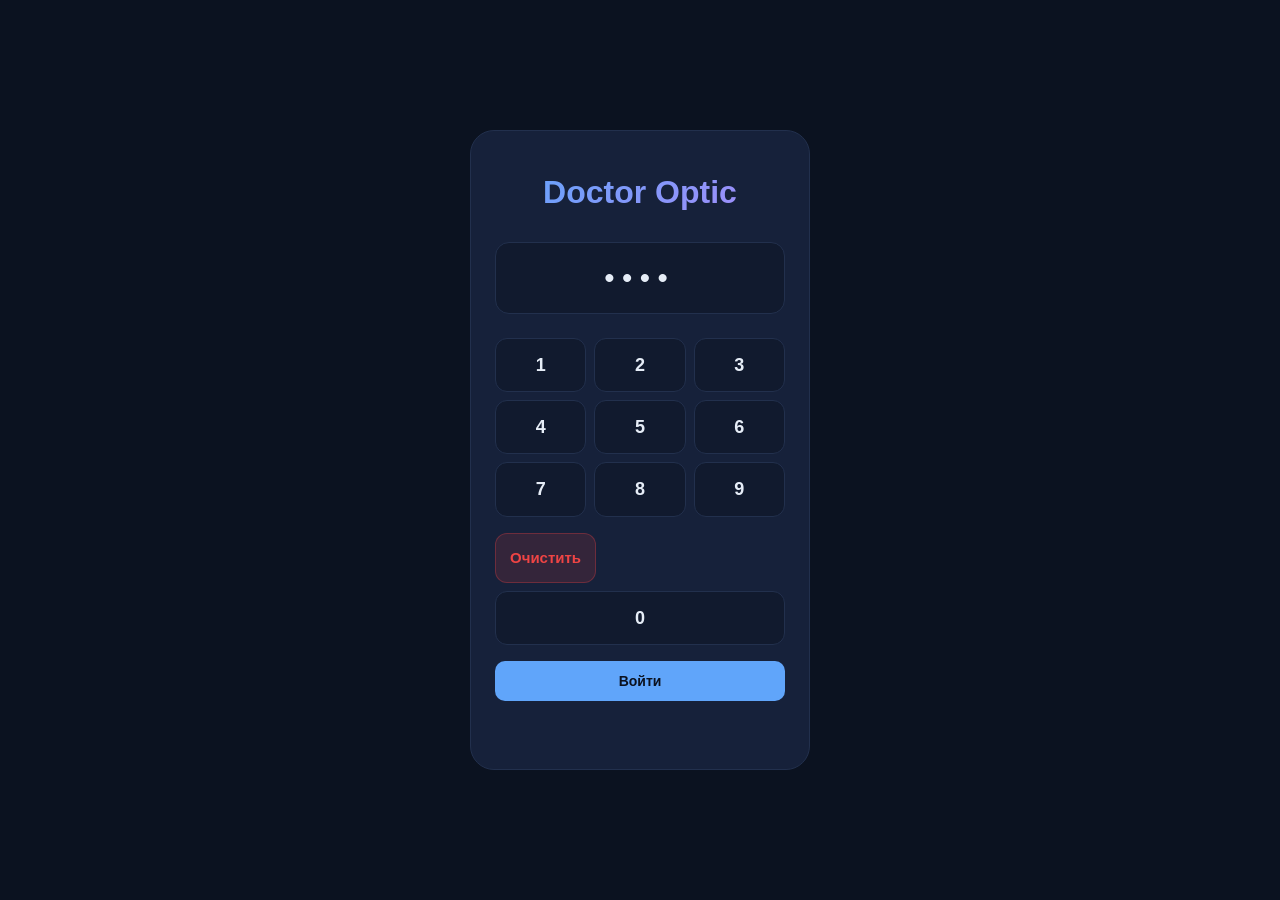
==== public/index.html @ 99856ca9 "dashboard v6: 18.05 + MKL loss alert" ====
<!doctype html>
<html lang="ru">
<head>
<meta charset="utf-8">
<meta name="viewport" content="width=device-width,initial-scale=1,viewport-fit=cover">
<meta name="theme-color" content="#0b1220">
<title>Doctor Optic — 17.05.2026</title>
<style>
  :root{
    --bg:#0b1220; --bg2:#111a2e; --card:#16213a; --card2:#1c2a48; --line:#22304d;
    --text:#e6edf7; --muted:#9aa7bd; --accent:#60a5fa;
    --green:#22c55e; --green-bg:rgba(34,197,94,.12);
    --amber:#eab308; --amber-bg:rgba(234,179,8,.14);
    --red:#ef4444; --red-bg:rgba(239,68,68,.14);
    --purple:#a78bfa;
  }
  *{box-sizing:border-box;-webkit-tap-highlight-color:transparent}
  html,body{margin:0;padding:0;background:var(--bg);color:var(--text);
    font-family:-apple-system,BlinkMacSystemFont,"SF Pro Display","Segoe UI",Roboto,Inter,Arial,sans-serif;
    font-size:15px;line-height:1.35;
    padding-top:env(safe-area-inset-top);padding-bottom:env(safe-area-inset-bottom)}
  .wrap{max-width:440px;margin:0 auto;padding:14px 14px 80px;display:none}
  .wrap.authenticated{display:block}
  .hdr{display:flex;align-items:center;gap:10px;padding:6px 4px 14px}
  .hdr .logo{width:34px;height:34px;border-radius:10px;
    background:linear-gradient(135deg,#3b82f6,#a78bfa);
    display:flex;align-items:center;justify-content:center;font-weight:700;font-size:18px;color:#fff}
  .hdr .title{font-weight:700;font-size:16px;letter-spacing:.2px}
  .hdr .sub{color:var(--muted);font-size:12px;margin-top:2px}
  .hdr .right{margin-left:auto;text-align:right}
  .stoplight{display:inline-flex;align-items:center;gap:6px;font-size:12px;
    padding:5px 9px;border-radius:999px;background:var(--amber-bg);color:var(--amber);font-weight:600}
  .stoplight .dot{width:8px;height:8px;border-radius:50%;background:currentColor;box-shadow:0 0 8px currentColor}
  .card{background:var(--card);border:1px solid var(--line);border-radius:16px;
    padding:14px;margin-bottom:12px;position:relative;overflow:hidden}
  .card h2{margin:0 0 10px;font-size:11px;letter-spacing:1.2px;text-transform:uppercase;
    color:var(--muted);font-weight:600;display:flex;align-items:center;gap:8px}
  .card h2 .badge{font-size:10px;padding:2px 7px;border-radius:999px;letter-spacing:.5px;text-transform:none}
  .badge.red{background:var(--red-bg);color:var(--red)}
  .badge.amber{background:var(--amber-bg);color:var(--amber)}
  .badge.green{background:var(--green-bg);color:var(--green)}
  .big{font-size:30px;font-weight:700;letter-spacing:-.5px;line-height:1.05}
  .big .cur{font-size:18px;color:var(--muted);margin-left:4px;font-weight:500}
  .sub-line{color:var(--muted);font-size:12px;margin-top:2px}
  .row{display:flex;justify-content:space-between;align-items:baseline;padding:8px 0;
    border-top:1px dashed var(--line)}
  .row:first-of-type{border-top:0}
  .row .lbl{color:var(--muted);font-size:13px}
  .row .val{font-variant-numeric:tabular-nums;font-weight:600;font-size:14px}
  .row .lbl small{display:block;color:var(--muted);font-size:11px;margin-top:1px;opacity:.7}
  .delta-bad{color:var(--red);font-size:11px;font-weight:600}
  .delta-good{color:var(--green);font-size:11px;font-weight:600}
  .od-grid{display:grid;grid-template-columns:1fr 1fr;gap:8px;margin-top:10px}
  .od-cell{background:var(--card2);border-radius:10px;padding:10px}
  .od-cell .l{font-size:11px;color:var(--muted);text-transform:uppercase;letter-spacing:.6px}
  .od-cell .v{font-size:18px;font-weight:700;margin-top:2px;font-variant-numeric:tabular-nums}
  .bar{height:8px;background:var(--bg2);border-radius:99px;overflow:hidden;margin-top:10px}
  .bar > i{display:block;height:100%;border-radius:99px;
    background:linear-gradient(90deg,#22c55e,#eab308 60%,#ef4444 90%)}
  .bar-cap{display:flex;justify-content:space-between;color:var(--muted);font-size:11px;margin-top:6px}
  .loan{display:grid;grid-template-columns:1fr auto;gap:2px 10px;padding:10px 0;border-top:1px solid var(--line)}
  .loan:first-of-type{border-top:0}
  .loan .name{font-weight:600;display:flex;align-items:center;gap:6px;flex-wrap:wrap}
  .loan .name .pill{font-size:10px;padding:2px 6px;border-radius:999px;
    background:var(--bg2);color:var(--muted);text-transform:uppercase;letter-spacing:.4px}
  .loan .pay{font-variant-numeric:tabular-nums;font-weight:700;text-align:right}
  .loan .ost{color:var(--muted);font-size:12px;font-variant-numeric:tabular-nums}
  .loan .dt{color:var(--muted);font-size:12px;text-align:right;font-variant-numeric:tabular-nums}
  .loan .end{color:var(--purple);font-size:11px;font-weight:600;margin-left:6px}
  .loan.priority{background:var(--red-bg);margin:6px -14px;padding:10px 14px;
    border-radius:10px;border-top:0;box-shadow:inset 3px 0 0 var(--red)}
  .loan.priority .name{color:var(--red)}
  .loan.warning{background:var(--amber-bg);margin:6px -14px;padding:10px 14px;
    border-radius:10px;border-top:0;box-shadow:inset 3px 0 0 var(--amber)}
  .loan.warning .name{color:var(--amber)}
  .loan.paid{background:var(--green-bg);margin:6px -14px;padding:10px 14px;
    border-radius:10px;border-top:0;box-shadow:inset 3px 0 0 var(--green)}
  .loan.paid .name{color:var(--green)}
  .loan.paid .pay{color:var(--green)}
  .loan.frozen{opacity:.55}
  .kpi-grid{display:grid;grid-template-columns:1fr 1fr;gap:8px;margin-top:4px}
  .kpi{background:var(--card2);border-radius:12px;padding:12px}
  .kpi .l{font-size:11px;color:var(--muted);text-transform:uppercase;letter-spacing:.6px}
  .kpi .v{font-size:20px;font-weight:700;margin-top:2px;font-variant-numeric:tabular-nums}
  .kpi .d{font-size:11px;margin-top:2px;font-variant-numeric:tabular-nums}
  .sales-list .item{display:flex;justify-content:space-between;align-items:center;
    padding:8px 0;border-top:1px dashed var(--line)}
  .sales-list .item:first-child{border-top:0}
  .sales-list .lbl{display:flex;align-items:center;gap:8px}
  .sales-list .ic{width:26px;height:26px;border-radius:8px;background:var(--card2);
    display:flex;align-items:center;justify-content:center;font-size:13px;color:var(--accent)}
  .sales-list .qty{color:var(--muted);font-size:12px;margin-left:6px}
  .sales-list .v{font-variant-numeric:tabular-nums;font-weight:600;font-size:14px}
  .sec-title{display:flex;justify-content:space-between;align-items:center;margin:4px 0 8px}
  .sec-title h3{margin:0;font-size:13px;font-weight:600;color:var(--text)}
  .sec-title small{color:var(--muted);font-size:11px;font-variant-numeric:tabular-nums}
  .footer{color:var(--muted);font-size:11px;text-align:center;padding:14px 4px 0}
  .nav{position:fixed;left:50%;transform:translateX(-50%);bottom:14px;
    background:rgba(22,33,58,.85);backdrop-filter:blur(14px);
    border:1px solid var(--line);border-radius:999px;padding:6px;display:flex;gap:4px;
    box-shadow:0 8px 30px rgba(0,0,0,.4);z-index:50}
  .nav button{background:transparent;color:var(--muted);border:0;padding:8px 14px;
    border-radius:999px;font-size:12px;font-weight:600;cursor:pointer;letter-spacing:.3px}
  .nav button.on{background:var(--accent);color:#0b1220}
  .pane{display:none} .pane.on{display:block}
  .margin-split{background:var(--card2);border-radius:12px;padding:12px;margin-top:8px}
  .margin-split .title{font-size:11px;color:var(--muted);text-transform:uppercase;letter-spacing:.6px;margin-bottom:8px}
  .margin-split .row-split{display:grid;grid-template-columns:90px 1fr auto;gap:10px;align-items:baseline;padding:6px 0;border-top:1px dashed var(--line)}
  .margin-split .row-split:first-of-type{border-top:0}
  .margin-split .name{font-weight:600;font-size:13px}
  .margin-split .bar-mini{height:6px;background:var(--bg);border-radius:99px;overflow:hidden;position:relative}
  .margin-split .bar-mini > i{display:block;height:100%;border-radius:99px}
  .margin-split .v{font-variant-numeric:tabular-nums;font-weight:700;font-size:13px;text-align:right;white-space:nowrap}
  .glasses-note{background:rgba(96,165,250,.1);border:1px solid rgba(96,165,250,.25);
    border-radius:10px;padding:10px;margin-bottom:10px;font-size:12px;color:var(--text)}
  .glasses-note b{color:var(--accent)}
  .glasses-grid{display:grid;grid-template-columns:repeat(3,1fr);gap:6px;margin-top:8px}
  .glasses-grid .cell{background:var(--card2);border-radius:10px;padding:10px;text-align:center}
  .glasses-grid .cell .v{font-size:20px;font-weight:700;font-variant-numeric:tabular-nums}
  .glasses-grid .cell .l{font-size:10px;color:var(--muted);text-transform:uppercase;letter-spacing:.6px;margin-top:2px}
  .arch-day{background:var(--card2);border-radius:12px;padding:12px;margin-top:6px}
  .arch-day .head{display:flex;justify-content:space-between;align-items:baseline;margin-bottom:8px}
  .arch-day .head .d{font-size:13px;color:var(--muted);font-weight:600}
  .arch-day .head .b{font-size:18px;font-weight:700;color:var(--green);font-variant-numeric:tabular-nums}
  .arch-day .grid{display:grid;grid-template-columns:repeat(3,1fr);gap:6px;font-size:11px}
  .arch-day .grid .it{text-align:center;padding:6px 4px;background:var(--bg);border-radius:8px}
  .arch-day .grid .it .v{font-size:14px;font-weight:700;display:block;font-variant-numeric:tabular-nums}
  .arch-day .grid .it .l{color:var(--muted);font-size:10px;margin-top:2px}
  .chart-wrap{margin-top:8px}
  .chart-legend{display:flex;gap:14px;font-size:11px;color:var(--muted);margin-bottom:8px}
  .chart-legend .dot{display:inline-block;width:8px;height:8px;border-radius:2px;margin-right:5px;vertical-align:middle}
  .chart-totals{display:grid;grid-template-columns:1fr 1fr;gap:8px;margin-top:10px}
  .chart-totals .cell{background:var(--card2);border-radius:10px;padding:10px}
  .chart-totals .l{font-size:10px;color:var(--muted);text-transform:uppercase;letter-spacing:.6px}
  .chart-totals .v{font-size:16px;font-weight:700;margin-top:2px;font-variant-numeric:tabular-nums}
  .chart-totals .v .cur{font-size:12px;color:var(--muted)}
  .pending-item{display:flex;justify-content:space-between;align-items:flex-start;
    padding:10px 0;border-top:1px dashed var(--line);gap:10px}
  .pending-item:first-of-type{border-top:0}
  .pending-item .pl{font-size:13px;color:var(--text);flex:1}
  .pending-item .pl small{display:block;color:var(--muted);font-size:11px;margin-top:2px}
  .pending-item .pv{font-variant-numeric:tabular-nums;font-weight:600;font-size:14px;text-align:right;white-space:nowrap}
  .pending-section{margin-top:10px;padding-top:10px;border-top:1px solid var(--line)}
  .pending-section .sec-h{font-size:11px;color:var(--muted);text-transform:uppercase;letter-spacing:.6px;
    margin-bottom:6px;display:flex;justify-content:space-between;align-items:baseline}
  .pending-section .sec-h .sum{color:var(--amber);font-weight:700;font-variant-numeric:tabular-nums;text-transform:none;font-size:13px}

  /* PIN Login */
  .login-screen{position:fixed;top:0;left:0;width:100%;height:100%;
    background:var(--bg);display:flex;align-items:center;justify-content:center;
    z-index:9999;opacity:1;visibility:visible;transition:opacity 0.3s,visibility 0.3s}
  .login-screen.hidden{opacity:0;visibility:hidden}
  .login-modal{background:var(--card);border:1px solid var(--line);
    border-radius:24px;padding:40px 24px;width:100%;max-width:340px;text-align:center}
  .login-modal h1{margin:0 0 4px;font-size:32px;color:var(--text);font-weight:700;
    background:linear-gradient(135deg,#60a5fa,#a78bfa);-webkit-background-clip:text;
    -webkit-text-fill-color:transparent;background-clip:text}
  .login-modal .subtitle{color:var(--muted);font-size:14px;margin-bottom:28px;font-weight:500}
  .pin-display{width:100%;padding:16px;background:var(--bg2);border:1px solid var(--line);
    border-radius:14px;margin-bottom:24px;font-size:28px;letter-spacing:8px;
    color:var(--text);font-weight:700;font-variant-numeric:tabular-nums;min-height:54px;
    display:flex;align-items:center;justify-content:center}
  .pin-display.error{background:rgba(239,68,68,.12);border-color:rgba(239,68,68,.25);color:var(--red)}
  .pin-keypad{display:grid;grid-template-columns:repeat(3,1fr);gap:8px;margin-bottom:16px}
  .pin-key{padding:14px;background:var(--bg2);border:1px solid var(--line);border-radius:12px;
    color:var(--text);font-size:18px;font-weight:600;cursor:pointer;
    transition:all 0.15s;user-select:none}
  .pin-key:hover{background:var(--accent);color:#0b1220;transform:scale(1.05)}
  .pin-key:active{transform:scale(0.95)}
  .pin-actions{display:grid;grid-template-columns:1fr 2fr;gap:8px}
  .pin-del{padding:14px;background:var(--red-bg);border:1px solid rgba(239,68,68,.3);
    border-radius:12px;color:var(--red);font-weight:600;cursor:pointer;
    transition:all 0.15s}
  .pin-del:hover{background:var(--red);color:#fff}
  .pin-del:active{transform:scale(0.95)}
  .pin-ok{padding:14px;background:var(--green-bg);border:1px solid rgba(34,197,94,.3);
    border-radius:12px;color:var(--green);font-weight:600;cursor:pointer;
    transition:all 0.15s}
  .pin-ok:hover{background:var(--green);color:#0b1220}
  .pin-ok:active{transform:scale(0.95)}
  .login-error{color:var(--red);font-size:12px;margin-top:12px;min-height:16px}
</style>
</head>
<body>
<div class="login-screen" id="loginScreen">
  <div class="login-modal">
    <h1>Doctor Optic</h1>
    <div class="subtitle"></div>
    <div class="pin-display" id="pinDisplay">••••</div>
    <div class="pin-keypad">
      <div class="pin-key" onclick="addPin('1')">1</div>
      <div class="pin-key" onclick="addPin('2')">2</div>
      <div class="pin-key" onclick="addPin('3')">3</div>
      <div class="pin-key" onclick="addPin('4')">4</div>
      <div class="pin-key" onclick="addPin('5')">5</div>
      <div class="pin-key" onclick="addPin('6')">6</div>
      <div class="pin-key" onclick="addPin('7')">7</div>
      <div class="pin-key" onclick="addPin('8')">8</div>
      <div class="pin-key" onclick="addPin('9')">9</div>
    </div>
    <div class="pin-actions">
      <div class="pin-del" onclick="delPin()">Очистить</div>
      <div class="pin-key" onclick="addPin('0')" style="grid-column:span 2">0</div>
    </div>
    <button onclick="checkPin()" style="width:100%;padding:12px;margin-top:16px;border:0;
      border-radius:10px;background:var(--accent);color:#0b1220;font-weight:700;
      font-size:14px;cursor:pointer;transition:opacity 0.2s">Войти</button>
    <div class="login-error" id="loginError"></div>
  </div>
</div>
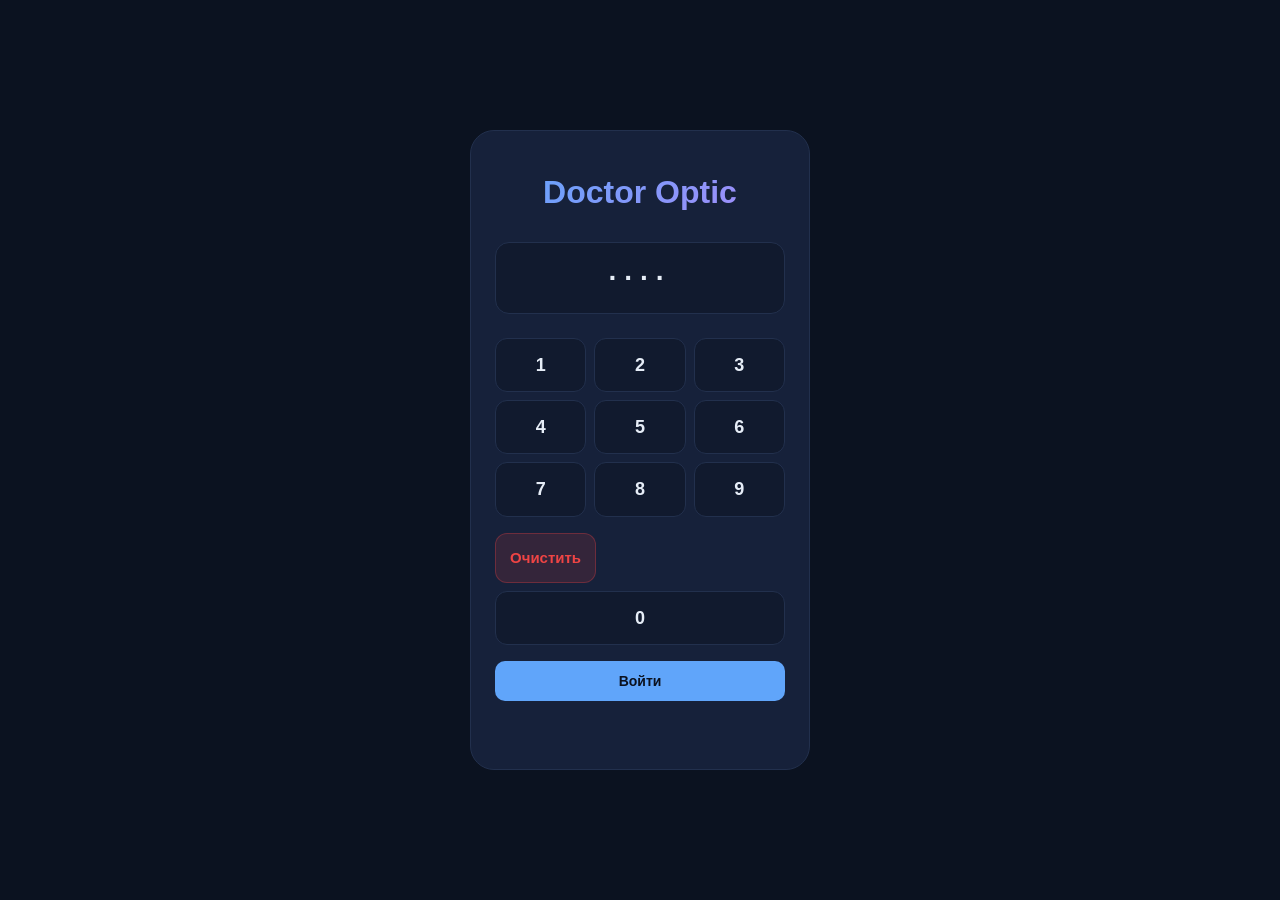
==== commit 3acf6a2b: "fix: unify PIN display characters and ensure login works" ====
--- a/public/index.html
+++ b/public/index.html
@@ -186,7 +186,7 @@
   <div class="login-modal">
     <h1>Doctor Optic</h1>
     <div class="subtitle"></div>
-    <div class="pin-display" id="pinDisplay">••••</div>
+    <div class="pin-display" id="pinDisplay">····</div>
     <div class="pin-keypad">
       <div class="pin-key" onclick="addPin('1')">1</div>
       <div class="pin-key" onclick="addPin('2')">2</div>
@@ -209,4 +209,564 @@
   </div>
 </div>
 
-
+<div class="wrap" id="appContent">
+
+  <div class="hdr">
+    <div class="logo">ДО</div>
+    <div>
+      <div class="title">Doctor Optic</div>
+      <div class="sub">21.05.2026, чт · обновлено 23:50</div>
+    </div>
+    <div class="right">
+      <span class="stoplight"><span class="dot"></span>Овердрафт 87%</span>
+    </div>
+  </div>
+
+  <!-- ТРЕВОЖНЫЙ БАННЕР по платежам -->
+  <div class="alert">
+    <div class="ah">⚠ Кассовый разрыв до конца мая</div>
+    <div class="ab">Деньги <b>492 К</b> · до конца мая нужно <b>~710 К</b> (поставщики 472К + кредиты 240К). Дефицит <b>~218 К</b>. Самый тяжёлый день — <b>25.05 (пн): −250 К</b> (ОДВ + Сбер СА + ДубльГИС).</div>
+  </div>
+
+  <div class="nav">
+    <button class="on" data-tab="money">Деньги</button>
+    <button data-tab="debt">Долги</button>
+    <button data-tab="sales">Продажи</button>
+  </div>
+
+  <!-- ДЕНЬГИ -->
+  <div class="pane on" id="pane-money">
+    <div class="card">
+      <h2>Деньги сейчас <span class="badge amber">Ликвидность низкая</span></h2>
+      <div class="big">492 151<span class="cur">₽</span></div>
+      <div class="sub-line">сумма на собственных счетах · <span class="delta-good">▲ +44 923 ₽ vs 20.05</span></div>
+
+      <div class="row"><span class="lbl">Депозит ИН</span><span class="val">306 000 ₽</span></div>
+      <div class="row"><span class="lbl">Заначка ИН</span><span class="val">95 209 ₽</span></div>
+      <div class="row"><span class="lbl">Р/с Сбер ООО</span><span class="val">49 507 ₽</span></div>
+      <div class="row"><span class="lbl">Касса Бардина</span><span class="val">30 180 ₽</span></div>
+      <div class="row"><span class="lbl">Касса Дружбы</span><span class="val">11 256 ₽</span></div>
+      <div class="row"><span class="lbl">Сейф / Одуван</span><span class="val" style="color:var(--muted)">нет данных</span></div>
+    </div>
+
+    <div class="card">
+      <h2>Овердрафт КББ <span class="badge red">87% — критично</span></h2>
+      <div class="od-grid">
+        <div class="od-cell">
+          <div class="l">Использовано</div>
+          <div class="v">1 311 911 ₽</div>
+        </div>
+        <div class="od-cell">
+          <div class="l">Запас (свободно)</div>
+          <div class="v" style="color:var(--red)">188 089 ₽</div>
+        </div>
+      </div>
+      <div class="bar"><i style="width:87%"></i></div>
+      <div class="bar-cap"><span>0</span><span>лимит 1 500 000 ₽</span></div>
+
+      <div class="row" style="margin-top:8px"><span class="lbl">Дата гашения овердрафта</span><span class="val" style="color:var(--red)">15.06.2026</span></div>
+      <div class="row"><span class="lbl">Изменение vs 20.05</span><span class="val delta-bad">▲ +58 227 ₽ за день</span></div>
+      <div class="sub-line" style="margin-top:6px">25.05 ОДВ 204К пойдёт с КББ — может пробить лимит</div>
+    </div>
+
+    <!-- ГЛАВНЫЙ БЛОК: ПРЕДСТОЯЩИЕ ПЛАТЕЖИ ПО ДНЯМ -->
+    <div class="card">
+      <h2>📅 Платёжный календарь · до конца мая</h2>
+
+      <div class="pay-cal">
+        <!-- 22.05 (завтра, пятница) -->
+        <div class="pay-day tomorrow">
+          <div class="day-head">
+            <div class="dt">22.05 <span class="dow">пт · завтра</span></div>
+            <div class="total">69 274 ₽</div>
+          </div>
+          <div class="items">
+            <div class="item"><span class="name">Джонсон & Джонсон (МКЛ) · КББ</span><span class="amt">64 312 ₽</span></div>
+            <div class="item"><span class="name">ЭНЕРГОТРАНЗИТ · КББ</span><span class="amt">4 962 ₽</span></div>
+          </div>
+        </div>
+
+        <!-- 25.05 (понедельник) — самый тяжёлый -->
+        <div class="pay-day critical">
+          <div class="day-head">
+            <div class="dt">25.05 <span class="dow">пн · ТЯЖЁЛЫЙ ДЕНЬ</span></div>
+            <div class="total">253 235 ₽</div>
+          </div>
+          <div class="items">
+            <div class="item"><span class="name">Завод ОДВ (оправы) · КББ</span><span class="amt">204 615 ₽</span></div>
+            <div class="item"><span class="name">Сбер 3 СА · кредит</span><span class="amt">44 246 ₽</span></div>
+            <div class="item"><span class="name">ДубльГИС (реклама) · Сбер</span><span class="amt">28 970 ₽</span></div>
+            <div class="item"><span class="name">Поставщик #6 · КББ</span><span class="amt">13 403 ₽</span></div>
+            <div class="item"><span class="name">ОПТИК-КЛУБ · КББ</span><span class="amt">4 442 ₽</span></div>
+            <div class="item"><span class="name">УК Проспект · КББ</span><span class="amt">1 320 ₽</span></div>
+            <div class="item"><span class="name">Водоканал · КББ</span><span class="amt">485 ₽</span></div>
+          </div>
+        </div>
+
+        <!-- 28.05 -->
+        <div class="pay-day critical">
+          <div class="day-head">
+            <div class="dt">28.05 <span class="dow">чт</span></div>
+            <div class="total">178 782 ₽</div>
+          </div>
+          <div class="items">
+            <div class="item"><span class="name">Джонсон & Джонсон (МКЛ) · КББ</span><span class="amt">156 288 ₽</span></div>
+            <div class="item"><span class="name">Поставщик #2 · КББ</span><span class="amt">13 449 ₽</span></div>
+            <div class="item"><span class="name">Поставщик #3 · КББ</span><span class="amt">9 045 ₽</span></div>
+          </div>
+        </div>
+
+        <!-- 30.05 (Сбер 4 СА) -->
+        <div class="pay-day">
+          <div class="day-head">
+            <div class="dt">30.05 <span class="dow">сб</span></div>
+            <div class="total">18 500 ₽</div>
+          </div>
+          <div class="items">
+            <div class="item"><span class="name">Сбер 4 СА · кредит</span><span class="amt">18 500 ₽</span></div>
+          </div>
+        </div>
+
+        <!-- 31.05 — концовка месяца -->
+        <div class="pay-day critical">
+          <div class="day-head">
+            <div class="dt">31.05 <span class="dow">вс · ОКОНЧАНИЕ МЕСЯЦА</span></div>
+            <div class="total">148 302 ₽</div>
+          </div>
+          <div class="items">
+            <div class="item"><span class="name">КББ 3 млн · кредит</span><span class="amt">86 000 ₽</span></div>
+            <div class="item"><span class="name">Сбер 1 ИН · кредит</span><span class="amt">30 318 ₽</span></div>
+            <div class="item"><span class="name">Сбер 2 ИН · кредит</span><span class="amt">12 609 ₽</span></div>
+            <div class="item"><span class="name">Сбер 3 ИН · кредит</span><span class="amt">10 561 ₽</span></div>
+            <div class="item"><span class="name">Сбер 4 ИН · кредит</span><span class="amt">8 814 ₽</span></div>
+          </div>
+        </div>
+      </div>
+
+      <!-- ИТОГ КАССОВОГО РАЗРЫВА -->
+      <div class="cash-gap">
+        <div class="gap-row"><span>Деньги сейчас (без КББ)</span><span class="v" style="color:var(--green)">492 151 ₽</span></div>
+        <div class="gap-row"><span>+ Запас овердрафта</span><span class="v" style="color:var(--amber)">188 089 ₽</span></div>
+        <div class="gap-row"><span>+ Поступления (план ~9 раб. дней × 130К × 50%)</span><span class="v" style="color:var(--green)">~585 000 ₽</span></div>
+        <div class="gap-row"><span>− Поставщики 22–28.05</span><span class="v" style="color:var(--red)">−472 000 ₽</span></div>
+        <div class="gap-row"><span>− Кредиты 25–31.05</span><span class="v" style="color:var(--red)">−240 000 ₽</span></div>
+        <div class="gap-row total red"><span>Прогноз на 01.06</span><span class="v">+553 000 ₽</span></div>
+        <div class="sub-line" style="margin-top:8px">При выручке как сейчас (~130К/день) — закрываем месяц без разрыва. Если день меньше 80К — нужно переносить часть платежей.</div>
+      </div>
+    </div>
+
+    <div class="card">
+      <h2>Товарка</h2>
+      <div class="row">
+        <span class="lbl">Невыданные заказы · доплата клиентов
+          <small>108 заказов · 5 старше 30 дн.</small>
+        </span>
+        <span class="val" style="color:var(--green)">+ 357 575 ₽</span>
+      </div>
+      <div class="row"><span class="lbl">Склад · закупочная</span><span class="val">3 181 264 ₽</span></div>
+      <div class="row"><span class="lbl">Склад · розничная</span><span class="val">11 963 474 ₽</span></div>
+      <div class="row"><span class="lbl">Задолженность поставщикам</span><span class="val" style="color:var(--amber)">~1 288 029 ₽</span></div>
+    </div>
+  </div>
+
+  <!-- ДОЛГИ -->
+  <div class="pane" id="pane-debt">
+    <div class="card">
+      <h2>Кредитный портфель</h2>
+      <div class="big">14 542 226<span class="cur">₽</span></div>
+      <div class="sub-line">10 активных + 1 заморожен · Спиридонов + Лизинг за май оплачены ✓</div>
+      <div class="row"><span class="lbl">Платёж в мае</span><span class="val">431 390 ₽</span></div>
+      <div class="row"><span class="lbl">в т.ч. оплачено</span><span class="val" style="color:var(--green)">~187 К (Спиридонов 73К + лизинг 114К)</span></div>
+      <div class="row"><span class="lbl">остаток к выплате в мае</span><span class="val" style="color:var(--red)">~245 К на 25–31.05</span></div>
+    </div>
+
+    <div class="card">
+      <h2>По займам</h2>
+
+      <div class="loan priority">
+        <div class="name">🔴 КББ Овердрафт <span class="pill">досрочка</span><span class="end">до 06.2026</span></div>
+        <div class="pay">35 000 ₽</div>
+        <div class="ost">остаток 1 311 911 ₽ · 22,9% · % only</div>
+        <div class="dt">15.06.2026</div>
+      </div>
+
+      <div class="loan paid">
+        <div class="name">✅ Спиридонов <span class="pill">оплачен · май</span><span class="end">бессрочно</span></div>
+        <div class="pay">73 000 ₽</div>
+        <div class="ost">остаток 3 500 000 ₽ · 25%</div>
+        <div class="dt">15.05.2026 ✓</div>
+      </div>
+
+      <div class="loan paid">
+        <div class="name">✅ Лизинг ДельтаЛиз <span class="pill">оплачен · май</span><span class="end">до 10.2029</span></div>
+        <div class="pay">113 596 ₽</div>
+        <div class="ost">остаток ~3 626 К · ~15%</div>
+        <div class="dt">20.05.2026 ✓</div>
+      </div>
+
+      <div class="loan">
+        <div class="name">КББ 3 млн <span class="pill">офис</span><span class="end">до 08.2030</span></div>
+        <div class="pay">86 000 ₽</div>
+        <div class="ost">остаток 2 990 000 ₽ · 21,9%</div>
+        <div class="dt">31.05.2026</div>
+      </div>
+
+      <div class="loan">
+        <div class="name">Сбер 3 СА <span class="end">до 01.2028</span></div>
+        <div class="pay">44 246 ₽</div>
+        <div class="ost">остаток 1 094 376 ₽ · 12,88%</div>
+        <div class="dt">25.05.2026</div>
+      </div>
+
+      <div class="loan">
+        <div class="name">Сбер 4 СА <span class="end">до 08.2028</span></div>
+        <div class="pay">18 500 ₽</div>
+        <div class="ost">остаток 480 000 ₽ · 21,0%</div>
+        <div class="dt">30.05.2026</div>
+      </div>
+
+      <div class="loan">
+        <div class="name">Сбер 1 ИН <span class="end">до 03.2028</span></div>
+        <div class="pay">30 318 ₽</div>
+        <div class="ost">остаток 602 000 ₽ · 17,95%</div>
+        <div class="dt">31.05.2026</div>
+      </div>
+
+      <div class="loan">
+        <div class="name">Сбер 2 ИН <span class="end">до 03.2028</span></div>
+        <div class="pay">12 609 ₽</div>
+        <div class="ost">остаток 275 500 ₽ · 17,90%</div>
+        <div class="dt">31.05.2026</div>
+      </div>
+
+      <div class="loan">
+        <div class="name">Сбер 3 ИН <span class="pill">цель Заначки</span><span class="end">до 08.2027</span></div>
+        <div class="pay">10 561 ₽</div>
+        <div class="ost">остаток 168 000 ₽ · 20,05% · Заначка 95К/168К</div>
+        <div class="dt">31.05.2026</div>
+      </div>
+
+      <div class="loan">
+        <div class="name">Сбер 4 ИН <span class="end">до 02.2028</span></div>
+        <div class="pay">8 814 ₽</div>
+        <div class="ost">остаток 189 000 ₽ · 25,05% · самая дорогая ставка</div>
+        <div class="dt">31.05.2026</div>
+      </div>
+
+      <div class="loan frozen">
+        <div class="name">Павлик <span class="pill">заморожен</span><span class="end">до 05.2027</span></div>
+        <div class="pay">0 ₽</div>
+        <div class="ost">остаток 1 200 000 ₽ · 20%</div>
+        <div class="dt">—</div>
+      </div>
+    </div>
+
+    <div class="card">
+      <h2>Подготовлены в банке к оплате <span class="badge red">11 платежей · 501 К</span></h2>
+      <div class="sub-line" style="margin-bottom:10px">детально расписано в «Платёжный календарь» (вкладка «Деньги»)</div>
+
+      <div class="row"><span class="lbl">22.05 (пт) · поставщики</span><span class="val">69 274 ₽</span></div>
+      <div class="row"><span class="lbl">25.05 (пн) · ОДВ + коммуналка</span><span class="val" style="color:var(--red)">224 265 ₽</span></div>
+      <div class="row"><span class="lbl">28.05 (чт) · Джонсон</span><span class="val" style="color:var(--red)">178 782 ₽</span></div>
+      <div class="row"><span class="lbl">Будущие итого</span><span class="val">472 322 ₽</span></div>
+      <div class="row"><span class="lbl">+ ДубльГИС 25.05 (Сбер)</span><span class="val">28 970 ₽</span></div>
+      <div class="row" style="border-top:1px solid var(--line);padding-top:10px;margin-top:4px">
+        <span class="lbl"><b>ИТОГО к оплате до конца мая</b></span>
+        <span class="val" style="color:var(--red)"><b>501 292 ₽</b></span>
+      </div>
+
+      <div class="row" style="border-top:1px solid var(--line);padding-top:10px;margin-top:4px">
+        <span class="lbl">Прошлые / без даты (КББ)</span>
+        <span class="val" style="color:var(--muted)">218 352 ₽ · 7 шт</span>
+      </div>
+      <div class="sub-line" style="margin-top:6px">в т.ч. Пириева 148К без даты · поставщики 18.05 (34К), 20.05 (13К) · ВымпелКом 08.05</div>
+    </div>
+  </div>
+
+  <!-- ПРОДАЖИ -->
+  <div class="pane" id="pane-sales">
+
+    <div class="card">
+      <h2>Сегодня · 21.05 (чт)</h2>
+      <div class="kpi-grid">
+        <div class="kpi">
+          <div class="l">Валовая прибыль</div>
+          <div class="v" style="color:var(--green)">131 269 ₽</div>
+          <div class="d" style="color:var(--muted)">общая маржа 71,7%</div>
+        </div>
+        <div class="kpi">
+          <div class="l">Выручка по продажам</div>
+          <div class="v">182 960 ₽</div>
+          <div class="d" style="color:var(--muted)">78 позиций</div>
+        </div>
+        <div class="kpi">
+          <div class="l">Касса дня ⭐</div>
+          <div class="v" style="color:var(--green)">249 740 ₽</div>
+          <div class="d" style="color:var(--muted)">РЕКОРД мая</div>
+        </div>
+        <div class="kpi">
+          <div class="l">Возвраты</div>
+          <div class="v" style="color:var(--green)">0 ₽</div>
+          <div class="d" style="color:var(--muted)">—</div>
+        </div>
+      </div>
+
+      <div class="margin-split">
+        <div class="title">Валовая прибыль · структура</div>
+        <div class="row-split">
+          <div class="name" style="color:var(--accent)">📦 Товарка</div>
+          <div>
+            <div style="font-size:11px;color:var(--muted);margin-bottom:2px">маржа 52,7% · 24 шт</div>
+            <div class="bar-mini"><i style="width:53%;background:var(--accent)"></i></div>
+          </div>
+          <div class="v" style="color:var(--accent)">57 519 ₽<br><span style="font-size:10px;color:var(--muted);font-weight:400">из 109 210 ₽</span></div>
+        </div>
+        <div class="row-split">
+          <div class="name" style="color:var(--green)">🩺 Услуги</div>
+          <div>
+            <div style="font-size:11px;color:var(--muted);margin-bottom:2px">маржа 100% · 54 шт</div>
+            <div class="bar-mini"><i style="width:100%;background:var(--green)"></i></div>
+          </div>
+          <div class="v" style="color:var(--green)">73 750 ₽<br><span style="font-size:10px;color:var(--muted);font-weight:400">из 73 750 ₽</span></div>
+        </div>
+        <div class="row-split" style="border-top:1px solid var(--line);padding-top:8px;margin-top:4px">
+          <div class="name">Σ Итого</div>
+          <div style="font-size:11px;color:var(--muted)">смешанная маржа 71,7%</div>
+          <div class="v">131 269 ₽</div>
+        </div>
+      </div>
+    </div>
+
+    <div class="card">
+      <div class="sec-title">
+        <h3>👓 Очки</h3>
+        <small>5 пар · 85 810 ₽</small>
+      </div>
+
+      <div class="glasses-note">
+        💡 <b>1 пара очков = 1 оправа + 2 линзы.</b>
+        Продано 5 оправ и 10 линз → ровно <b>5 готовых пар</b>.
+      </div>
+
+      <div class="glasses-grid">
+        <div class="cell"><div class="v">5</div><div class="l">пары очков</div></div>
+        <div class="cell"><div class="v">5</div><div class="l">оправы</div></div>
+        <div class="cell"><div class="v">10</div><div class="l">линзы</div></div>
+      </div>
+
+      <div class="sales-list" style="margin-top:14px">
+        <div class="item">
+          <div class="lbl"><div class="ic">Б</div><span>Бардина</span><span class="qty">3 пары · 3 опр + 6 линз</span></div>
+          <div class="v">59 550 ₽</div>
+        </div>
+        <div class="item">
+          <div class="lbl"><div class="ic">Д</div><span>Дружбы</span><span class="qty">2 пары · 2 опр + 4 линзы</span></div>
+          <div class="v">26 260 ₽</div>
+        </div>
+      </div>
+    </div>
+
+    <div class="card">
+      <div class="sec-title">
+        <h3>👁 Контактные линзы (МКЛ)</h3>
+        <small>8 уп · 22 900 ₽</small>
+      </div>
+      <div class="sales-list">
+        <div class="item">
+          <div class="lbl"><div class="ic">Б</div><span>Бардина</span><span class="qty">1 уп · маржа 14,7%</span></div>
+          <div class="v" style="color:var(--amber)">2 950 ₽</div>
+        </div>
+        <div class="item">
+          <div class="lbl"><div class="ic">Д</div><span>Дружбы</span><span class="qty">7 уп · маржа 15,6%</span></div>
+          <div class="v" style="color:var(--amber)">19 950 ₽</div>
+        </div>
+      </div>
+      <div class="sub-line" style="margin-top:8px;font-size:11px">⚠ маржа МКЛ традиционно низкая (15%) — это нормально для рынка, но не «зарабатываем»</div>
+    </div>
+
+    <div class="card">
+      <div class="sec-title">
+        <h3>🩺 Услуги клиники</h3>
+        <small>54 шт · 73 750 ₽</small>
+      </div>
+      <div class="sales-list">
+        <div class="item"><div class="lbl"><div class="ic">О</div><span>ОКТ (все виды) ⭐</span><span class="qty">24 шт</span></div><div class="v">54 600 ₽</div></div>
+        <div class="item"><div class="lbl"><div class="ic">К</div><span>Консультация офт.</span><span class="qty">4 шт</span></div><div class="v">8 800 ₽</div></div>
+        <div class="item"><div class="lbl"><div class="ic">У</div><span>УЗИ глаза (все)</span><span class="qty">5 шт</span></div><div class="v">6 500 ₽</div></div>
+        <div class="item"><div class="lbl"><div class="ic">И</div><span>Изготовление очков</span><span class="qty">5 шт</span></div><div class="v">2 500 ₽</div></div>
+        <div class="item"><div class="lbl"><div class="ic">М</div><span>Маклаков ВГД</span><span class="qty">2 шт</span></div><div class="v">800 ₽</div></div>
+        <div class="item"><div class="lbl"><div class="ic">Т</div><span>ТО очков малое</span><span class="qty">1 шт</span></div><div class="v">300 ₽</div></div>
+        <div class="item"><div class="lbl"><div class="ic">А</div><span>Авторефр.</span><span class="qty">1 шт</span></div><div class="v">250 ₽</div></div>
+        <div class="item"><div class="lbl"><div class="ic">+</div><span>Бесплатные (подбор/осмотр/проверка/УЗ-чистка)</span><span class="qty">12 шт</span></div><div class="v" style="color:var(--muted)">0 ₽</div></div>
+      </div>
+      <div class="sub-line" style="margin-top:8px;font-size:11px">⭐ ОКТ 24 шт — выдающийся день по визуализации, 74% всех услуг</div>
+    </div>
+
+    <div class="card">
+      <div class="sec-title">
+        <h3>📦 Прочее</h3>
+        <small>1 шт · 500 ₽</small>
+      </div>
+      <div class="sales-list">
+        <div class="item"><div class="lbl"><div class="ic">А</div><span>Аксессуары (Дружбы)</span><span class="qty">1 шт</span></div><div class="v">500 ₽</div></div>
+      </div>
+    </div>
+
+    <!-- АРХИВ -->
+    <div class="card">
+      <h2>📁 Архив · предыдущие дни</h2>
+
+      <div class="arch-day">
+        <div class="head">
+          <div class="d">20.05.2026, ср</div>
+          <div class="b">93 104 ₽ <span style="font-size:11px;color:var(--muted);font-weight:normal">прибыль</span></div>
+        </div>
+        <div class="grid">
+          <div class="it"><span class="v">3</span><span class="l">пары очков</span></div>
+          <div class="it"><span class="v">13</span><span class="l">МКЛ</span></div>
+          <div class="it"><span class="v">47</span><span class="l">услуг</span></div>
+          <div class="it"><span class="v">134 751</span><span class="l">выручка</span></div>
+          <div class="it"><span class="v">149 216</span><span class="l">касса</span></div>
+          <div class="it"><span class="v">69%</span><span class="l">маржа</span></div>
+        </div>
+      </div>
+
+      <div class="arch-day">
+        <div class="head">
+          <div class="d">19.05.2026, вт</div>
+          <div class="b">~98 К <span style="font-size:11px;color:var(--muted);font-weight:normal">прибыль (оценка)</span></div>
+        </div>
+        <div class="grid">
+          <div class="it"><span class="v">—</span><span class="l">детали</span></div>
+          <div class="it"><span class="v">—</span><span class="l">не выгружено</span></div>
+          <div class="it"><span class="v">—</span><span class="l">—</span></div>
+          <div class="it"><span class="v">148 635</span><span class="l">выручка</span></div>
+          <div class="it"><span class="v">~148 К</span><span class="l">касса</span></div>
+          <div class="it"><span class="v">~66%</span><span class="l">маржа</span></div>
+        </div>
+      </div>
+
+      <div class="arch-day">
+        <div class="head">
+          <div class="d">18.05.2026, пн</div>
+          <div class="b">102 050 ₽ <span style="font-size:11px;color:var(--muted);font-weight:normal">прибыль</span></div>
+        </div>
+        <div class="grid">
+          <div class="it"><span class="v">4</span><span class="l">пары очков</span></div>
+          <div class="it"><span class="v">14</span><span class="l">МКЛ</span></div>
+          <div class="it"><span class="v">61</span><span class="l">услуг</span></div>
+          <div class="it"><span class="v">154 404</span><span class="l">выручка</span></div>
+          <div class="it"><span class="v">190 972</span><span class="l">касса</span></div>
+          <div class="it"><span class="v">66%</span><span class="l">маржа</span></div>
+        </div>
+      </div>
+    </div>
+
+    <!-- ГРАФИК МАЯ — 21 день -->
+    <div class="card">
+      <h2>📈 Выручка · Май 2026</h2>
+      <div class="chart-legend">
+        <span><span class="dot" style="background:#60a5fa"></span>выручка нетто (за день, ₽)</span>
+      </div>
+
+      <svg viewBox="0 0 420 160" width="100%" preserveAspectRatio="none" style="display:block">
+        <line x1="0" y1="40" x2="420" y2="40" stroke="#22304d" stroke-width="0.5" stroke-dasharray="2,3"/>
+        <line x1="0" y1="80" x2="420" y2="80" stroke="#22304d" stroke-width="0.5" stroke-dasharray="2,3"/>
+        <line x1="0" y1="120" x2="420" y2="120" stroke="#22304d" stroke-width="0.5" stroke-dasharray="2,3"/>
+
+        <!-- 21 столбик. Шаг 20, ширина 9 -->
+        <rect x="3"   y="82"  width="9" height="38" fill="#60a5fa" rx="1"/>
+        <rect x="23"  y="64"  width="9" height="56" fill="#60a5fa" rx="1"/>
+        <rect x="43"  y="45"  width="9" height="75" fill="#60a5fa" rx="1"/>
+        <rect x="63"  y="11"  width="9" height="109" fill="#60a5fa" rx="1"/>
+        <rect x="83"  y="11"  width="9" height="109" fill="#60a5fa" rx="1"/>
+        <rect x="103" y="9"   width="9" height="111" fill="#60a5fa" rx="1"/>
+        <rect x="123" y="18"  width="9" height="102" fill="#60a5fa" rx="1"/>
+        <rect x="143" y="27"  width="9" height="93" fill="#60a5fa" rx="1"/>
+        <rect x="163" y="83"  width="9" height="37" fill="#60a5fa" rx="1"/>
+        <rect x="183" y="97"  width="9" height="23" fill="#60a5fa" rx="1"/>
+        <rect x="203" y="2"   width="9" height="118" fill="#60a5fa" rx="1"/>
+        <rect x="223" y="9"   width="9" height="111" fill="#60a5fa" rx="1"/>
+        <rect x="243" y="27"  width="9" height="93" fill="#60a5fa" rx="1"/>
+        <rect x="263" y="32"  width="9" height="88" fill="#60a5fa" rx="1"/>
+        <rect x="283" y="35"  width="9" height="85" fill="#60a5fa" rx="1"/>
+        <rect x="303" y="81"  width="9" height="39" fill="#60a5fa" rx="1"/>
+        <rect x="323" y="59"  width="9" height="61" fill="#60a5fa" rx="1"/>
+        <rect x="343" y="6"   width="9" height="114" fill="#60a5fa" rx="1"/>
+        <rect x="363" y="31"  width="9" height="89" fill="#60a5fa" rx="1"/>
+        <rect x="383" y="30"  width="9" height="90" fill="#60a5fa" rx="1"/>
+        <!-- 21.05 — 249 740 — рекорд, фиолетовый -->
+        <rect x="403" y="-30" width="9" height="150" fill="#a78bfa" rx="1"/>
+        <!-- Звёздочка над рекордом -->
+        <text x="408" y="-2" font-size="10" fill="#a78bfa" text-anchor="middle">★</text>
+
+        <text x="7"   y="155" font-size="8" fill="#9aa7bd" text-anchor="middle">01</text>
+        <text x="87"  y="155" font-size="8" fill="#9aa7bd" text-anchor="middle">05</text>
+        <text x="167" y="155" font-size="8" fill="#9aa7bd" text-anchor="middle">09</text>
+        <text x="247" y="155" font-size="8" fill="#9aa7bd" text-anchor="middle">13</text>
+        <text x="327" y="155" font-size="8" fill="#9aa7bd" text-anchor="middle">17</text>
+        <text x="407" y="155" font-size="8" fill="#a78bfa" text-anchor="middle" font-weight="bold">21</text>
+      </svg>
+
+      <div class="chart-totals">
+        <div class="cell">
+          <div class="l">Выручка за 21 день</div>
+          <div class="v">2 983 743<span class="cur"> ₽</span></div>
+        </div>
+        <div class="cell">
+          <div class="l">Средн. за рабочий день</div>
+          <div class="v">142 083<span class="cur"> ₽</span></div>
+        </div>
+        <div class="cell">
+          <div class="l">Прогноз май (полный)</div>
+          <div class="v" style="color:var(--green)">~4,4 М<span class="cur"> ₽</span></div>
+        </div>
+        <div class="cell">
+          <div class="l">Средняя маржа</div>
+          <div class="v">~67%</div>
+        </div>
+      </div>
+
+      <div class="sub-line" style="margin-top:10px">★ 21.05 — рекорд месяца 250К. Двигают ОКТ (24 шт) и продажи очков (5 пар)</div>
+    </div>
+  </div>
+
+  <div class="footer">Doctor Optic · 21.05.2026 · Дашборд v1.6</div>
+</div>
+
+<script>
+  const tabs = document.querySelectorAll('.nav button');
+  const panes = {money:'pane-money', debt:'pane-debt', sales:'pane-sales'};
+  tabs.forEach(b => b.addEventListener('click', () => {
+    tabs.forEach(x => x.classList.remove('on'));
+    b.classList.add('on');
+    Object.values(panes).forEach(id => document.getElementById(id).classList.remove('on'));
+    document.getElementById(panes[b.dataset.tab]).classList.add('on');
+    window.scrollTo({top:0, behavior:'smooth'});
+  }));
+
+  let pin = '';
+  function addPin(digit) {
+    if (pin.length < 4) {
+      pin += digit;
+      document.getElementById('pinDisplay').textContent = '●'.repeat(pin.length);
+    }
+  }
+  function delPin() {
+    pin = pin.slice(0, -1);
+    document.getElementById('pinDisplay').textContent = pin.length ? '●'.repeat(pin.length) : '····';
+  }
+  function checkPin() {
+    if (pin === '1406') {
+      document.getElementById('loginScreen').classList.add('hidden');
+      document.querySelector('.wrap').classList.add('authenticated');
+    } else {
+      document.getElementById('loginError').textContent = 'Неправильный пароль';
+      pin = '';
+      document.getElementById('pinDisplay').textContent = '····';
+      setTimeout(() => document.getElementById('loginError').textContent = '', 2000);
+    }
+  }
+</script>
+</body>
+</html>
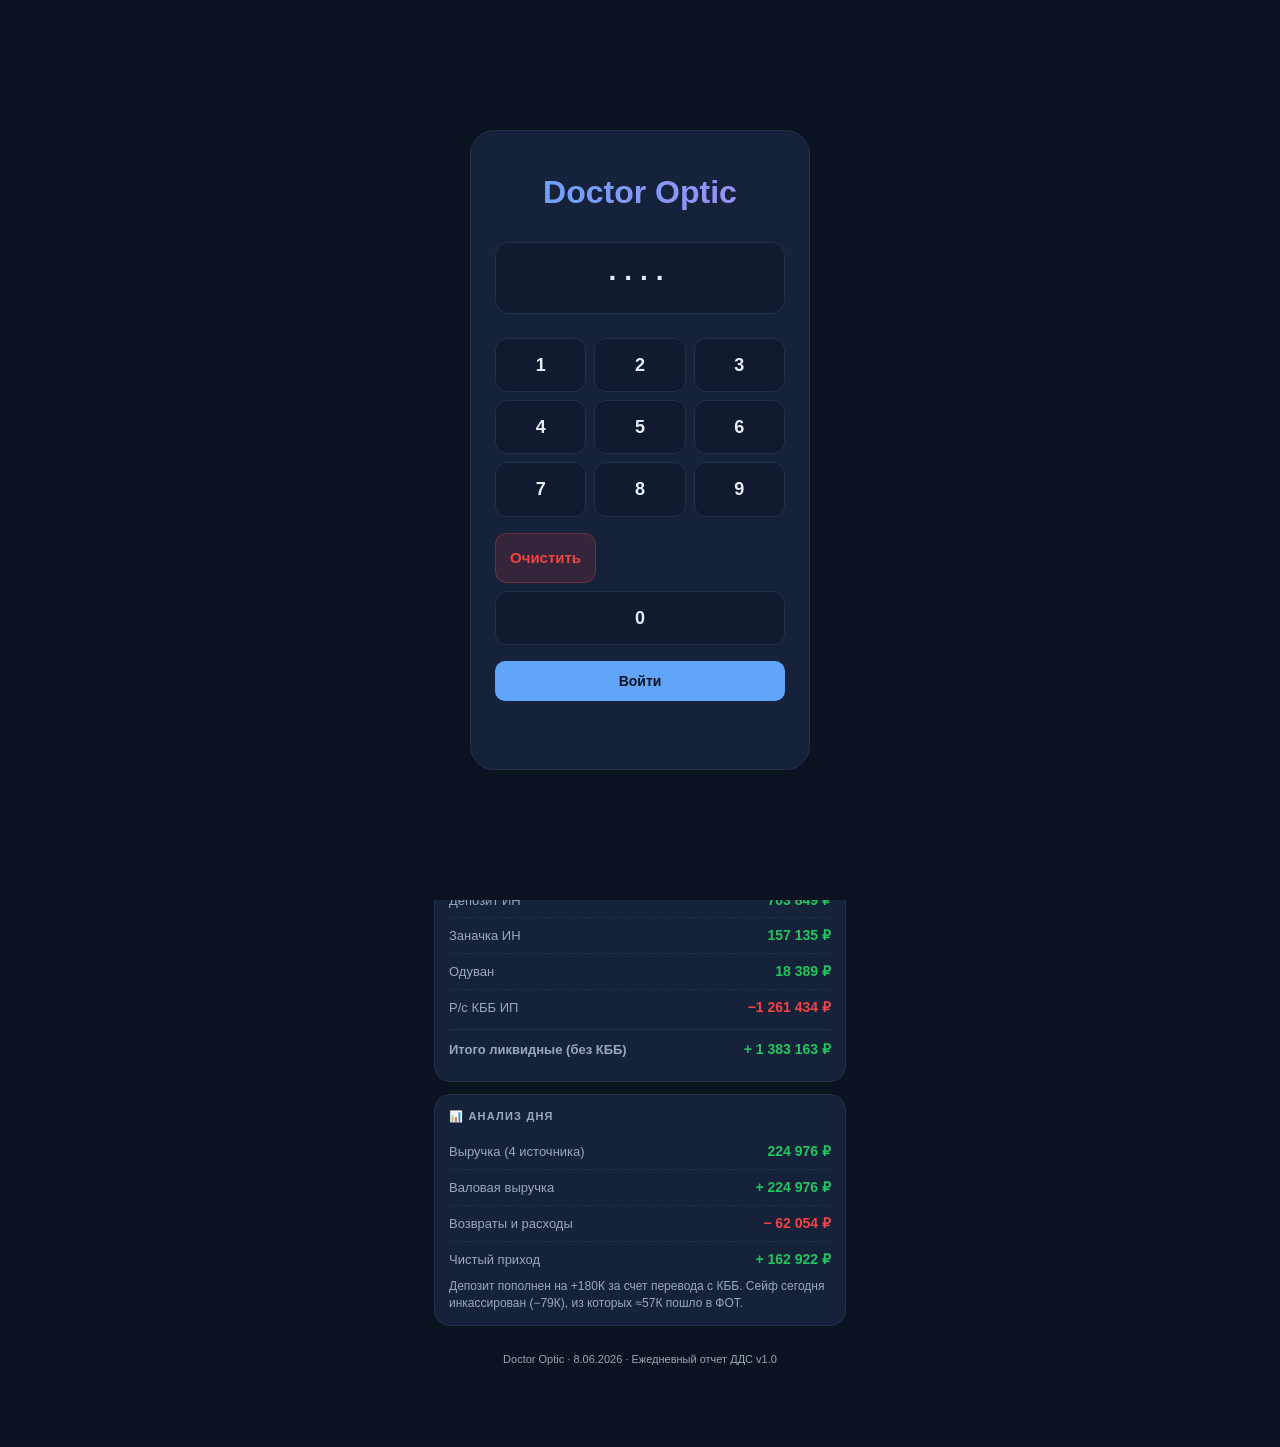
==== commit 813e3c78: "dashboard 8.06: updated with latest financial data and PIN protection" ====
--- a/public/index.html
+++ b/public/index.html
@@ -4,16 +4,13 @@
 <meta charset="utf-8">
 <meta name="viewport" content="width=device-width,initial-scale=1,viewport-fit=cover">
 <meta name="theme-color" content="#0b1220">
-<title>Doctor Optic — 17.05.2026</title>
+<title>Doctor Optic — 8.06.2026</title>
 <style>
-  :root{
-    --bg:#0b1220; --bg2:#111a2e; --card:#16213a; --card2:#1c2a48; --line:#22304d;
-    --text:#e6edf7; --muted:#9aa7bd; --accent:#60a5fa;
-    --green:#22c55e; --green-bg:rgba(34,197,94,.12);
-    --amber:#eab308; --amber-bg:rgba(234,179,8,.14);
-    --red:#ef4444; --red-bg:rgba(239,68,68,.14);
-    --purple:#a78bfa;
-  }
+  :root{--bg:#0b1220;--bg2:#111a2e;--card:#16213a;--card2:#1c2a48;--line:#22304d;
+    --text:#e6edf7;--muted:#9aa7bd;--accent:#60a5fa;
+    --green:#22c55e;--green-bg:rgba(34,197,94,.12);
+    --amber:#eab308;--amber-bg:rgba(234,179,8,.14);
+    --red:#ef4444;--red-bg:rgba(239,68,68,.14);--purple:#a78bfa}
   *{box-sizing:border-box;-webkit-tap-highlight-color:transparent}
   html,body{margin:0;padding:0;background:var(--bg);color:var(--text);
     font-family:-apple-system,BlinkMacSystemFont,"SF Pro Display","Segoe UI",Roboto,Inter,Arial,sans-serif;
@@ -21,129 +18,6 @@
     padding-top:env(safe-area-inset-top);padding-bottom:env(safe-area-inset-bottom)}
   .wrap{max-width:440px;margin:0 auto;padding:14px 14px 80px;display:none}
   .wrap.authenticated{display:block}
-  .hdr{display:flex;align-items:center;gap:10px;padding:6px 4px 14px}
-  .hdr .logo{width:34px;height:34px;border-radius:10px;
-    background:linear-gradient(135deg,#3b82f6,#a78bfa);
-    display:flex;align-items:center;justify-content:center;font-weight:700;font-size:18px;color:#fff}
-  .hdr .title{font-weight:700;font-size:16px;letter-spacing:.2px}
-  .hdr .sub{color:var(--muted);font-size:12px;margin-top:2px}
-  .hdr .right{margin-left:auto;text-align:right}
-  .stoplight{display:inline-flex;align-items:center;gap:6px;font-size:12px;
-    padding:5px 9px;border-radius:999px;background:var(--amber-bg);color:var(--amber);font-weight:600}
-  .stoplight .dot{width:8px;height:8px;border-radius:50%;background:currentColor;box-shadow:0 0 8px currentColor}
-  .card{background:var(--card);border:1px solid var(--line);border-radius:16px;
-    padding:14px;margin-bottom:12px;position:relative;overflow:hidden}
-  .card h2{margin:0 0 10px;font-size:11px;letter-spacing:1.2px;text-transform:uppercase;
-    color:var(--muted);font-weight:600;display:flex;align-items:center;gap:8px}
-  .card h2 .badge{font-size:10px;padding:2px 7px;border-radius:999px;letter-spacing:.5px;text-transform:none}
-  .badge.red{background:var(--red-bg);color:var(--red)}
-  .badge.amber{background:var(--amber-bg);color:var(--amber)}
-  .badge.green{background:var(--green-bg);color:var(--green)}
-  .big{font-size:30px;font-weight:700;letter-spacing:-.5px;line-height:1.05}
-  .big .cur{font-size:18px;color:var(--muted);margin-left:4px;font-weight:500}
-  .sub-line{color:var(--muted);font-size:12px;margin-top:2px}
-  .row{display:flex;justify-content:space-between;align-items:baseline;padding:8px 0;
-    border-top:1px dashed var(--line)}
-  .row:first-of-type{border-top:0}
-  .row .lbl{color:var(--muted);font-size:13px}
-  .row .val{font-variant-numeric:tabular-nums;font-weight:600;font-size:14px}
-  .row .lbl small{display:block;color:var(--muted);font-size:11px;margin-top:1px;opacity:.7}
-  .delta-bad{color:var(--red);font-size:11px;font-weight:600}
-  .delta-good{color:var(--green);font-size:11px;font-weight:600}
-  .od-grid{display:grid;grid-template-columns:1fr 1fr;gap:8px;margin-top:10px}
-  .od-cell{background:var(--card2);border-radius:10px;padding:10px}
-  .od-cell .l{font-size:11px;color:var(--muted);text-transform:uppercase;letter-spacing:.6px}
-  .od-cell .v{font-size:18px;font-weight:700;margin-top:2px;font-variant-numeric:tabular-nums}
-  .bar{height:8px;background:var(--bg2);border-radius:99px;overflow:hidden;margin-top:10px}
-  .bar > i{display:block;height:100%;border-radius:99px;
-    background:linear-gradient(90deg,#22c55e,#eab308 60%,#ef4444 90%)}
-  .bar-cap{display:flex;justify-content:space-between;color:var(--muted);font-size:11px;margin-top:6px}
-  .loan{display:grid;grid-template-columns:1fr auto;gap:2px 10px;padding:10px 0;border-top:1px solid var(--line)}
-  .loan:first-of-type{border-top:0}
-  .loan .name{font-weight:600;display:flex;align-items:center;gap:6px;flex-wrap:wrap}
-  .loan .name .pill{font-size:10px;padding:2px 6px;border-radius:999px;
-    background:var(--bg2);color:var(--muted);text-transform:uppercase;letter-spacing:.4px}
-  .loan .pay{font-variant-numeric:tabular-nums;font-weight:700;text-align:right}
-  .loan .ost{color:var(--muted);font-size:12px;font-variant-numeric:tabular-nums}
-  .loan .dt{color:var(--muted);font-size:12px;text-align:right;font-variant-numeric:tabular-nums}
-  .loan .end{color:var(--purple);font-size:11px;font-weight:600;margin-left:6px}
-  .loan.priority{background:var(--red-bg);margin:6px -14px;padding:10px 14px;
-    border-radius:10px;border-top:0;box-shadow:inset 3px 0 0 var(--red)}
-  .loan.priority .name{color:var(--red)}
-  .loan.warning{background:var(--amber-bg);margin:6px -14px;padding:10px 14px;
-    border-radius:10px;border-top:0;box-shadow:inset 3px 0 0 var(--amber)}
-  .loan.warning .name{color:var(--amber)}
-  .loan.paid{background:var(--green-bg);margin:6px -14px;padding:10px 14px;
-    border-radius:10px;border-top:0;box-shadow:inset 3px 0 0 var(--green)}
-  .loan.paid .name{color:var(--green)}
-  .loan.paid .pay{color:var(--green)}
-  .loan.frozen{opacity:.55}
-  .kpi-grid{display:grid;grid-template-columns:1fr 1fr;gap:8px;margin-top:4px}
-  .kpi{background:var(--card2);border-radius:12px;padding:12px}
-  .kpi .l{font-size:11px;color:var(--muted);text-transform:uppercase;letter-spacing:.6px}
-  .kpi .v{font-size:20px;font-weight:700;margin-top:2px;font-variant-numeric:tabular-nums}
-  .kpi .d{font-size:11px;margin-top:2px;font-variant-numeric:tabular-nums}
-  .sales-list .item{display:flex;justify-content:space-between;align-items:center;
-    padding:8px 0;border-top:1px dashed var(--line)}
-  .sales-list .item:first-child{border-top:0}
-  .sales-list .lbl{display:flex;align-items:center;gap:8px}
-  .sales-list .ic{width:26px;height:26px;border-radius:8px;background:var(--card2);
-    display:flex;align-items:center;justify-content:center;font-size:13px;color:var(--accent)}
-  .sales-list .qty{color:var(--muted);font-size:12px;margin-left:6px}
-  .sales-list .v{font-variant-numeric:tabular-nums;font-weight:600;font-size:14px}
-  .sec-title{display:flex;justify-content:space-between;align-items:center;margin:4px 0 8px}
-  .sec-title h3{margin:0;font-size:13px;font-weight:600;color:var(--text)}
-  .sec-title small{color:var(--muted);font-size:11px;font-variant-numeric:tabular-nums}
-  .footer{color:var(--muted);font-size:11px;text-align:center;padding:14px 4px 0}
-  .nav{position:fixed;left:50%;transform:translateX(-50%);bottom:14px;
-    background:rgba(22,33,58,.85);backdrop-filter:blur(14px);
-    border:1px solid var(--line);border-radius:999px;padding:6px;display:flex;gap:4px;
-    box-shadow:0 8px 30px rgba(0,0,0,.4);z-index:50}
-  .nav button{background:transparent;color:var(--muted);border:0;padding:8px 14px;
-    border-radius:999px;font-size:12px;font-weight:600;cursor:pointer;letter-spacing:.3px}
-  .nav button.on{background:var(--accent);color:#0b1220}
-  .pane{display:none} .pane.on{display:block}
-  .margin-split{background:var(--card2);border-radius:12px;padding:12px;margin-top:8px}
-  .margin-split .title{font-size:11px;color:var(--muted);text-transform:uppercase;letter-spacing:.6px;margin-bottom:8px}
-  .margin-split .row-split{display:grid;grid-template-columns:90px 1fr auto;gap:10px;align-items:baseline;padding:6px 0;border-top:1px dashed var(--line)}
-  .margin-split .row-split:first-of-type{border-top:0}
-  .margin-split .name{font-weight:600;font-size:13px}
-  .margin-split .bar-mini{height:6px;background:var(--bg);border-radius:99px;overflow:hidden;position:relative}
-  .margin-split .bar-mini > i{display:block;height:100%;border-radius:99px}
-  .margin-split .v{font-variant-numeric:tabular-nums;font-weight:700;font-size:13px;text-align:right;white-space:nowrap}
-  .glasses-note{background:rgba(96,165,250,.1);border:1px solid rgba(96,165,250,.25);
-    border-radius:10px;padding:10px;margin-bottom:10px;font-size:12px;color:var(--text)}
-  .glasses-note b{color:var(--accent)}
-  .glasses-grid{display:grid;grid-template-columns:repeat(3,1fr);gap:6px;margin-top:8px}
-  .glasses-grid .cell{background:var(--card2);border-radius:10px;padding:10px;text-align:center}
-  .glasses-grid .cell .v{font-size:20px;font-weight:700;font-variant-numeric:tabular-nums}
-  .glasses-grid .cell .l{font-size:10px;color:var(--muted);text-transform:uppercase;letter-spacing:.6px;margin-top:2px}
-  .arch-day{background:var(--card2);border-radius:12px;padding:12px;margin-top:6px}
-  .arch-day .head{display:flex;justify-content:space-between;align-items:baseline;margin-bottom:8px}
-  .arch-day .head .d{font-size:13px;color:var(--muted);font-weight:600}
-  .arch-day .head .b{font-size:18px;font-weight:700;color:var(--green);font-variant-numeric:tabular-nums}
-  .arch-day .grid{display:grid;grid-template-columns:repeat(3,1fr);gap:6px;font-size:11px}
-  .arch-day .grid .it{text-align:center;padding:6px 4px;background:var(--bg);border-radius:8px}
-  .arch-day .grid .it .v{font-size:14px;font-weight:700;display:block;font-variant-numeric:tabular-nums}
-  .arch-day .grid .it .l{color:var(--muted);font-size:10px;margin-top:2px}
-  .chart-wrap{margin-top:8px}
-  .chart-legend{display:flex;gap:14px;font-size:11px;color:var(--muted);margin-bottom:8px}
-  .chart-legend .dot{display:inline-block;width:8px;height:8px;border-radius:2px;margin-right:5px;vertical-align:middle}
-  .chart-totals{display:grid;grid-template-columns:1fr 1fr;gap:8px;margin-top:10px}
-  .chart-totals .cell{background:var(--card2);border-radius:10px;padding:10px}
-  .chart-totals .l{font-size:10px;color:var(--muted);text-transform:uppercase;letter-spacing:.6px}
-  .chart-totals .v{font-size:16px;font-weight:700;margin-top:2px;font-variant-numeric:tabular-nums}
-  .chart-totals .v .cur{font-size:12px;color:var(--muted)}
-  .pending-item{display:flex;justify-content:space-between;align-items:flex-start;
-    padding:10px 0;border-top:1px dashed var(--line);gap:10px}
-  .pending-item:first-of-type{border-top:0}
-  .pending-item .pl{font-size:13px;color:var(--text);flex:1}
-  .pending-item .pl small{display:block;color:var(--muted);font-size:11px;margin-top:2px}
-  .pending-item .pv{font-variant-numeric:tabular-nums;font-weight:600;font-size:14px;text-align:right;white-space:nowrap}
-  .pending-section{margin-top:10px;padding-top:10px;border-top:1px solid var(--line)}
-  .pending-section .sec-h{font-size:11px;color:var(--muted);text-transform:uppercase;letter-spacing:.6px;
-    margin-bottom:6px;display:flex;justify-content:space-between;align-items:baseline}
-  .pending-section .sec-h .sum{color:var(--amber);font-weight:700;font-variant-numeric:tabular-nums;text-transform:none;font-size:13px}
 
   /* PIN Login */
   .login-screen{position:fixed;top:0;left:0;width:100%;height:100%;
@@ -173,15 +47,50 @@
     transition:all 0.15s}
   .pin-del:hover{background:var(--red);color:#fff}
   .pin-del:active{transform:scale(0.95)}
-  .pin-ok{padding:14px;background:var(--green-bg);border:1px solid rgba(34,197,94,.3);
-    border-radius:12px;color:var(--green);font-weight:600;cursor:pointer;
-    transition:all 0.15s}
-  .pin-ok:hover{background:var(--green);color:#0b1220}
-  .pin-ok:active{transform:scale(0.95)}
   .login-error{color:var(--red);font-size:12px;margin-top:12px;min-height:16px}
+
+  /* Content */
+  .hdr{display:flex;align-items:center;gap:10px;padding:6px 4px 14px}
+  .hdr .logo{width:34px;height:34px;border-radius:10px;background:linear-gradient(135deg,#3b82f6,#a78bfa);
+    display:flex;align-items:center;justify-content:center;font-weight:700;font-size:18px;color:#fff}
+  .hdr .title{font-weight:700;font-size:16px}
+  .hdr .sub{color:var(--muted);font-size:12px;margin-top:2px}
+  .hdr .right{margin-left:auto;text-align:right}
+  .stoplight{display:inline-flex;align-items:center;gap:6px;font-size:12px;
+    padding:5px 9px;border-radius:999px;background:var(--red-bg);color:var(--red);font-weight:600}
+  .stoplight .dot{width:8px;height:8px;border-radius:50%;background:currentColor;box-shadow:0 0 8px currentColor}
+  .alert{background:linear-gradient(135deg,rgba(239,68,68,.18),rgba(239,68,68,.06));
+    border:1px solid rgba(239,68,68,.35);border-radius:14px;padding:12px 14px;margin-bottom:12px}
+  .alert .ah{display:flex;align-items:center;gap:8px;font-weight:700;color:var(--red);font-size:13px;text-transform:uppercase;letter-spacing:.6px}
+  .alert .ab{margin-top:6px;font-size:13px;color:#fecaca}
+  .alert .ab b{color:#fff}
+  .card{background:var(--card);border:1px solid var(--line);border-radius:16px;padding:14px;margin-bottom:12px;overflow:hidden}
+  .card h2{margin:0 0 10px;font-size:11px;letter-spacing:1.2px;text-transform:uppercase;color:var(--muted);font-weight:600;display:flex;align-items:center;gap:8px}
+  .card h2 .badge{font-size:10px;padding:2px 7px;border-radius:999px;letter-spacing:.5px;text-transform:none}
+  .badge.red{background:var(--red-bg);color:var(--red)}
+  .badge.amber{background:var(--amber-bg);color:var(--amber)}
+  .badge.green{background:var(--green-bg);color:var(--green)}
+  .big{font-size:30px;font-weight:700;letter-spacing:-.5px;line-height:1.05}
+  .big .cur{font-size:18px;color:var(--muted);margin-left:4px;font-weight:500}
+  .sub-line{color:var(--muted);font-size:12px;margin-top:2px}
+  .row{display:flex;justify-content:space-between;align-items:baseline;padding:8px 0;border-top:1px dashed var(--line)}
+  .row:first-of-type{border-top:0}
+  .row .lbl{color:var(--muted);font-size:13px}
+  .row .val{font-variant-numeric:tabular-nums;font-weight:600;font-size:14px}
+  .row .lbl small{display:block;color:var(--muted);font-size:11px;margin-top:1px;opacity:.7}
+  .delta-bad{color:var(--red);font-size:11px;font-weight:600}
+  .delta-good{color:var(--green);font-size:11px;font-weight:600}
+  .cash-flow{background:var(--card2);border-radius:12px;padding:12px;margin-top:8px}
+  .cash-flow .title{font-size:11px;color:var(--muted);text-transform:uppercase;letter-spacing:.6px;margin-bottom:8px}
+  .cash-flow .item{display:flex;justify-content:space-between;padding:4px 0;font-size:13px}
+  .cash-flow .item.income{color:var(--green)}
+  .cash-flow .item.expense{color:var(--red)}
+  .cash-flow .v{font-variant-numeric:tabular-nums;font-weight:600;text-align:right}
+  .footer{color:var(--muted);font-size:11px;text-align:center;padding:14px 4px 0}
 </style>
 </head>
 <body>
+
 <div class="login-screen" id="loginScreen">
   <div class="login-modal">
     <h1>Doctor Optic</h1>
@@ -209,542 +118,92 @@
   </div>
 </div>
 
-<div class="wrap" id="appContent">
+<div class="wrap authenticated">
 
   <div class="hdr">
     <div class="logo">ДО</div>
     <div>
       <div class="title">Doctor Optic</div>
-      <div class="sub">21.05.2026, чт · обновлено 23:50</div>
+      <div class="sub">8.06.2026, пн · дневной отчет</div>
     </div>
     <div class="right">
-      <span class="stoplight"><span class="dot"></span>Овердрафт 87%</span>
-    </div>
-  </div>
-
-  <!-- ТРЕВОЖНЫЙ БАННЕР по платежам -->
+      <span class="stoplight"><span class="dot"></span>Проверка статуса</span>
+    </div>
+  </div>
+
   <div class="alert">
-    <div class="ah">⚠ Кассовый разрыв до конца мая</div>
-    <div class="ab">Деньги <b>492 К</b> · до конца мая нужно <b>~710 К</b> (поставщики 472К + кредиты 240К). Дефицит <b>~218 К</b>. Самый тяжёлый день — <b>25.05 (пн): −250 К</b> (ОДВ + Сбер СА + ДубльГИС).</div>
-  </div>
-
-  <div class="nav">
-    <button class="on" data-tab="money">Деньги</button>
-    <button data-tab="debt">Долги</button>
-    <button data-tab="sales">Продажи</button>
-  </div>
-
-  <!-- ДЕНЬГИ -->
-  <div class="pane on" id="pane-money">
-    <div class="card">
-      <h2>Деньги сейчас <span class="badge amber">Ликвидность низкая</span></h2>
-      <div class="big">492 151<span class="cur">₽</span></div>
-      <div class="sub-line">сумма на собственных счетах · <span class="delta-good">▲ +44 923 ₽ vs 20.05</span></div>
-
-      <div class="row"><span class="lbl">Депозит ИН</span><span class="val">306 000 ₽</span></div>
-      <div class="row"><span class="lbl">Заначка ИН</span><span class="val">95 209 ₽</span></div>
-      <div class="row"><span class="lbl">Р/с Сбер ООО</span><span class="val">49 507 ₽</span></div>
-      <div class="row"><span class="lbl">Касса Бардина</span><span class="val">30 180 ₽</span></div>
-      <div class="row"><span class="lbl">Касса Дружбы</span><span class="val">11 256 ₽</span></div>
-      <div class="row"><span class="lbl">Сейф / Одуван</span><span class="val" style="color:var(--muted)">нет данных</span></div>
-    </div>
-
-    <div class="card">
-      <h2>Овердрафт КББ <span class="badge red">87% — критично</span></h2>
-      <div class="od-grid">
-        <div class="od-cell">
-          <div class="l">Использовано</div>
-          <div class="v">1 311 911 ₽</div>
-        </div>
-        <div class="od-cell">
-          <div class="l">Запас (свободно)</div>
-          <div class="v" style="color:var(--red)">188 089 ₽</div>
-        </div>
-      </div>
-      <div class="bar"><i style="width:87%"></i></div>
-      <div class="bar-cap"><span>0</span><span>лимит 1 500 000 ₽</span></div>
-
-      <div class="row" style="margin-top:8px"><span class="lbl">Дата гашения овердрафта</span><span class="val" style="color:var(--red)">15.06.2026</span></div>
-      <div class="row"><span class="lbl">Изменение vs 20.05</span><span class="val delta-bad">▲ +58 227 ₽ за день</span></div>
-      <div class="sub-line" style="margin-top:6px">25.05 ОДВ 204К пойдёт с КББ — может пробить лимит</div>
-    </div>
-
-    <!-- ГЛАВНЫЙ БЛОК: ПРЕДСТОЯЩИЕ ПЛАТЕЖИ ПО ДНЯМ -->
-    <div class="card">
-      <h2>📅 Платёжный календарь · до конца мая</h2>
-
-      <div class="pay-cal">
-        <!-- 22.05 (завтра, пятница) -->
-        <div class="pay-day tomorrow">
-          <div class="day-head">
-            <div class="dt">22.05 <span class="dow">пт · завтра</span></div>
-            <div class="total">69 274 ₽</div>
-          </div>
-          <div class="items">
-            <div class="item"><span class="name">Джонсон & Джонсон (МКЛ) · КББ</span><span class="amt">64 312 ₽</span></div>
-            <div class="item"><span class="name">ЭНЕРГОТРАНЗИТ · КББ</span><span class="amt">4 962 ₽</span></div>
-          </div>
-        </div>
-
-        <!-- 25.05 (понедельник) — самый тяжёлый -->
-        <div class="pay-day critical">
-          <div class="day-head">
-            <div class="dt">25.05 <span class="dow">пн · ТЯЖЁЛЫЙ ДЕНЬ</span></div>
-            <div class="total">253 235 ₽</div>
-          </div>
-          <div class="items">
-            <div class="item"><span class="name">Завод ОДВ (оправы) · КББ</span><span class="amt">204 615 ₽</span></div>
-            <div class="item"><span class="name">Сбер 3 СА · кредит</span><span class="amt">44 246 ₽</span></div>
-            <div class="item"><span class="name">ДубльГИС (реклама) · Сбер</span><span class="amt">28 970 ₽</span></div>
-            <div class="item"><span class="name">Поставщик #6 · КББ</span><span class="amt">13 403 ₽</span></div>
-            <div class="item"><span class="name">ОПТИК-КЛУБ · КББ</span><span class="amt">4 442 ₽</span></div>
-            <div class="item"><span class="name">УК Проспект · КББ</span><span class="amt">1 320 ₽</span></div>
-            <div class="item"><span class="name">Водоканал · КББ</span><span class="amt">485 ₽</span></div>
-          </div>
-        </div>
-
-        <!-- 28.05 -->
-        <div class="pay-day critical">
-          <div class="day-head">
-            <div class="dt">28.05 <span class="dow">чт</span></div>
-            <div class="total">178 782 ₽</div>
-          </div>
-          <div class="items">
-            <div class="item"><span class="name">Джонсон & Джонсон (МКЛ) · КББ</span><span class="amt">156 288 ₽</span></div>
-            <div class="item"><span class="name">Поставщик #2 · КББ</span><span class="amt">13 449 ₽</span></div>
-            <div class="item"><span class="name">Поставщик #3 · КББ</span><span class="amt">9 045 ₽</span></div>
-          </div>
-        </div>
-
-        <!-- 30.05 (Сбер 4 СА) -->
-        <div class="pay-day">
-          <div class="day-head">
-            <div class="dt">30.05 <span class="dow">сб</span></div>
-            <div class="total">18 500 ₽</div>
-          </div>
-          <div class="items">
-            <div class="item"><span class="name">Сбер 4 СА · кредит</span><span class="amt">18 500 ₽</span></div>
-          </div>
-        </div>
-
-        <!-- 31.05 — концовка месяца -->
-        <div class="pay-day critical">
-          <div class="day-head">
-            <div class="dt">31.05 <span class="dow">вс · ОКОНЧАНИЕ МЕСЯЦА</span></div>
-            <div class="total">148 302 ₽</div>
-          </div>
-          <div class="items">
-            <div class="item"><span class="name">КББ 3 млн · кредит</span><span class="amt">86 000 ₽</span></div>
-            <div class="item"><span class="name">Сбер 1 ИН · кредит</span><span class="amt">30 318 ₽</span></div>
-            <div class="item"><span class="name">Сбер 2 ИН · кредит</span><span class="amt">12 609 ₽</span></div>
-            <div class="item"><span class="name">Сбер 3 ИН · кредит</span><span class="amt">10 561 ₽</span></div>
-            <div class="item"><span class="name">Сбер 4 ИН · кредит</span><span class="amt">8 814 ₽</span></div>
-          </div>
-        </div>
-      </div>
-
-      <!-- ИТОГ КАССОВОГО РАЗРЫВА -->
-      <div class="cash-gap">
-        <div class="gap-row"><span>Деньги сейчас (без КББ)</span><span class="v" style="color:var(--green)">492 151 ₽</span></div>
-        <div class="gap-row"><span>+ Запас овердрафта</span><span class="v" style="color:var(--amber)">188 089 ₽</span></div>
-        <div class="gap-row"><span>+ Поступления (план ~9 раб. дней × 130К × 50%)</span><span class="v" style="color:var(--green)">~585 000 ₽</span></div>
-        <div class="gap-row"><span>− Поставщики 22–28.05</span><span class="v" style="color:var(--red)">−472 000 ₽</span></div>
-        <div class="gap-row"><span>− Кредиты 25–31.05</span><span class="v" style="color:var(--red)">−240 000 ₽</span></div>
-        <div class="gap-row total red"><span>Прогноз на 01.06</span><span class="v">+553 000 ₽</span></div>
-        <div class="sub-line" style="margin-top:8px">При выручке как сейчас (~130К/день) — закрываем месяц без разрыва. Если день меньше 80К — нужно переносить часть платежей.</div>
-      </div>
-    </div>
-
-    <div class="card">
-      <h2>Товарка</h2>
-      <div class="row">
-        <span class="lbl">Невыданные заказы · доплата клиентов
-          <small>108 заказов · 5 старше 30 дн.</small>
-        </span>
-        <span class="val" style="color:var(--green)">+ 357 575 ₽</span>
-      </div>
-      <div class="row"><span class="lbl">Склад · закупочная</span><span class="val">3 181 264 ₽</span></div>
-      <div class="row"><span class="lbl">Склад · розничная</span><span class="val">11 963 474 ₽</span></div>
-      <div class="row"><span class="lbl">Задолженность поставщикам</span><span class="val" style="color:var(--amber)">~1 288 029 ₽</span></div>
-    </div>
-  </div>
-
-  <!-- ДОЛГИ -->
-  <div class="pane" id="pane-debt">
-    <div class="card">
-      <h2>Кредитный портфель</h2>
-      <div class="big">14 542 226<span class="cur">₽</span></div>
-      <div class="sub-line">10 активных + 1 заморожен · Спиридонов + Лизинг за май оплачены ✓</div>
-      <div class="row"><span class="lbl">Платёж в мае</span><span class="val">431 390 ₽</span></div>
-      <div class="row"><span class="lbl">в т.ч. оплачено</span><span class="val" style="color:var(--green)">~187 К (Спиридонов 73К + лизинг 114К)</span></div>
-      <div class="row"><span class="lbl">остаток к выплате в мае</span><span class="val" style="color:var(--red)">~245 К на 25–31.05</span></div>
-    </div>
-
-    <div class="card">
-      <h2>По займам</h2>
-
-      <div class="loan priority">
-        <div class="name">🔴 КББ Овердрафт <span class="pill">досрочка</span><span class="end">до 06.2026</span></div>
-        <div class="pay">35 000 ₽</div>
-        <div class="ost">остаток 1 311 911 ₽ · 22,9% · % only</div>
-        <div class="dt">15.06.2026</div>
-      </div>
-
-      <div class="loan paid">
-        <div class="name">✅ Спиридонов <span class="pill">оплачен · май</span><span class="end">бессрочно</span></div>
-        <div class="pay">73 000 ₽</div>
-        <div class="ost">остаток 3 500 000 ₽ · 25%</div>
-        <div class="dt">15.05.2026 ✓</div>
-      </div>
-
-      <div class="loan paid">
-        <div class="name">✅ Лизинг ДельтаЛиз <span class="pill">оплачен · май</span><span class="end">до 10.2029</span></div>
-        <div class="pay">113 596 ₽</div>
-        <div class="ost">остаток ~3 626 К · ~15%</div>
-        <div class="dt">20.05.2026 ✓</div>
-      </div>
-
-      <div class="loan">
-        <div class="name">КББ 3 млн <span class="pill">офис</span><span class="end">до 08.2030</span></div>
-        <div class="pay">86 000 ₽</div>
-        <div class="ost">остаток 2 990 000 ₽ · 21,9%</div>
-        <div class="dt">31.05.2026</div>
-      </div>
-
-      <div class="loan">
-        <div class="name">Сбер 3 СА <span class="end">до 01.2028</span></div>
-        <div class="pay">44 246 ₽</div>
-        <div class="ost">остаток 1 094 376 ₽ · 12,88%</div>
-        <div class="dt">25.05.2026</div>
-      </div>
-
-      <div class="loan">
-        <div class="name">Сбер 4 СА <span class="end">до 08.2028</span></div>
-        <div class="pay">18 500 ₽</div>
-        <div class="ost">остаток 480 000 ₽ · 21,0%</div>
-        <div class="dt">30.05.2026</div>
-      </div>
-
-      <div class="loan">
-        <div class="name">Сбер 1 ИН <span class="end">до 03.2028</span></div>
-        <div class="pay">30 318 ₽</div>
-        <div class="ost">остаток 602 000 ₽ · 17,95%</div>
-        <div class="dt">31.05.2026</div>
-      </div>
-
-      <div class="loan">
-        <div class="name">Сбер 2 ИН <span class="end">до 03.2028</span></div>
-        <div class="pay">12 609 ₽</div>
-        <div class="ost">остаток 275 500 ₽ · 17,90%</div>
-        <div class="dt">31.05.2026</div>
-      </div>
-
-      <div class="loan">
-        <div class="name">Сбер 3 ИН <span class="pill">цель Заначки</span><span class="end">до 08.2027</span></div>
-        <div class="pay">10 561 ₽</div>
-        <div class="ost">остаток 168 000 ₽ · 20,05% · Заначка 95К/168К</div>
-        <div class="dt">31.05.2026</div>
-      </div>
-
-      <div class="loan">
-        <div class="name">Сбер 4 ИН <span class="end">до 02.2028</span></div>
-        <div class="pay">8 814 ₽</div>
-        <div class="ost">остаток 189 000 ₽ · 25,05% · самая дорогая ставка</div>
-        <div class="dt">31.05.2026</div>
-      </div>
-
-      <div class="loan frozen">
-        <div class="name">Павлик <span class="pill">заморожен</span><span class="end">до 05.2027</span></div>
-        <div class="pay">0 ₽</div>
-        <div class="ost">остаток 1 200 000 ₽ · 20%</div>
-        <div class="dt">—</div>
-      </div>
-    </div>
-
-    <div class="card">
-      <h2>Подготовлены в банке к оплате <span class="badge red">11 платежей · 501 К</span></h2>
-      <div class="sub-line" style="margin-bottom:10px">детально расписано в «Платёжный календарь» (вкладка «Деньги»)</div>
-
-      <div class="row"><span class="lbl">22.05 (пт) · поставщики</span><span class="val">69 274 ₽</span></div>
-      <div class="row"><span class="lbl">25.05 (пн) · ОДВ + коммуналка</span><span class="val" style="color:var(--red)">224 265 ₽</span></div>
-      <div class="row"><span class="lbl">28.05 (чт) · Джонсон</span><span class="val" style="color:var(--red)">178 782 ₽</span></div>
-      <div class="row"><span class="lbl">Будущие итого</span><span class="val">472 322 ₽</span></div>
-      <div class="row"><span class="lbl">+ ДубльГИС 25.05 (Сбер)</span><span class="val">28 970 ₽</span></div>
-      <div class="row" style="border-top:1px solid var(--line);padding-top:10px;margin-top:4px">
-        <span class="lbl"><b>ИТОГО к оплате до конца мая</b></span>
-        <span class="val" style="color:var(--red)"><b>501 292 ₽</b></span>
-      </div>
-
-      <div class="row" style="border-top:1px solid var(--line);padding-top:10px;margin-top:4px">
-        <span class="lbl">Прошлые / без даты (КББ)</span>
-        <span class="val" style="color:var(--muted)">218 352 ₽ · 7 шт</span>
-      </div>
-      <div class="sub-line" style="margin-top:6px">в т.ч. Пириева 148К без даты · поставщики 18.05 (34К), 20.05 (13К) · ВымпелКом 08.05</div>
-    </div>
-  </div>
-
-  <!-- ПРОДАЖИ -->
-  <div class="pane" id="pane-sales">
-
-    <div class="card">
-      <h2>Сегодня · 21.05 (чт)</h2>
-      <div class="kpi-grid">
-        <div class="kpi">
-          <div class="l">Валовая прибыль</div>
-          <div class="v" style="color:var(--green)">131 269 ₽</div>
-          <div class="d" style="color:var(--muted)">общая маржа 71,7%</div>
-        </div>
-        <div class="kpi">
-          <div class="l">Выручка по продажам</div>
-          <div class="v">182 960 ₽</div>
-          <div class="d" style="color:var(--muted)">78 позиций</div>
-        </div>
-        <div class="kpi">
-          <div class="l">Касса дня ⭐</div>
-          <div class="v" style="color:var(--green)">249 740 ₽</div>
-          <div class="d" style="color:var(--muted)">РЕКОРД мая</div>
-        </div>
-        <div class="kpi">
-          <div class="l">Возвраты</div>
-          <div class="v" style="color:var(--green)">0 ₽</div>
-          <div class="d" style="color:var(--muted)">—</div>
-        </div>
-      </div>
-
-      <div class="margin-split">
-        <div class="title">Валовая прибыль · структура</div>
-        <div class="row-split">
-          <div class="name" style="color:var(--accent)">📦 Товарка</div>
-          <div>
-            <div style="font-size:11px;color:var(--muted);margin-bottom:2px">маржа 52,7% · 24 шт</div>
-            <div class="bar-mini"><i style="width:53%;background:var(--accent)"></i></div>
-          </div>
-          <div class="v" style="color:var(--accent)">57 519 ₽<br><span style="font-size:10px;color:var(--muted);font-weight:400">из 109 210 ₽</span></div>
-        </div>
-        <div class="row-split">
-          <div class="name" style="color:var(--green)">🩺 Услуги</div>
-          <div>
-            <div style="font-size:11px;color:var(--muted);margin-bottom:2px">маржа 100% · 54 шт</div>
-            <div class="bar-mini"><i style="width:100%;background:var(--green)"></i></div>
-          </div>
-          <div class="v" style="color:var(--green)">73 750 ₽<br><span style="font-size:10px;color:var(--muted);font-weight:400">из 73 750 ₽</span></div>
-        </div>
-        <div class="row-split" style="border-top:1px solid var(--line);padding-top:8px;margin-top:4px">
-          <div class="name">Σ Итого</div>
-          <div style="font-size:11px;color:var(--muted)">смешанная маржа 71,7%</div>
-          <div class="v">131 269 ₽</div>
-        </div>
-      </div>
-    </div>
-
-    <div class="card">
-      <div class="sec-title">
-        <h3>👓 Очки</h3>
-        <small>5 пар · 85 810 ₽</small>
-      </div>
-
-      <div class="glasses-note">
-        💡 <b>1 пара очков = 1 оправа + 2 линзы.</b>
-        Продано 5 оправ и 10 линз → ровно <b>5 готовых пар</b>.
-      </div>
-
-      <div class="glasses-grid">
-        <div class="cell"><div class="v">5</div><div class="l">пары очков</div></div>
-        <div class="cell"><div class="v">5</div><div class="l">оправы</div></div>
-        <div class="cell"><div class="v">10</div><div class="l">линзы</div></div>
-      </div>
-
-      <div class="sales-list" style="margin-top:14px">
-        <div class="item">
-          <div class="lbl"><div class="ic">Б</div><span>Бардина</span><span class="qty">3 пары · 3 опр + 6 линз</span></div>
-          <div class="v">59 550 ₽</div>
-        </div>
-        <div class="item">
-          <div class="lbl"><div class="ic">Д</div><span>Дружбы</span><span class="qty">2 пары · 2 опр + 4 линзы</span></div>
-          <div class="v">26 260 ₽</div>
-        </div>
-      </div>
-    </div>
-
-    <div class="card">
-      <div class="sec-title">
-        <h3>👁 Контактные линзы (МКЛ)</h3>
-        <small>8 уп · 22 900 ₽</small>
-      </div>
-      <div class="sales-list">
-        <div class="item">
-          <div class="lbl"><div class="ic">Б</div><span>Бардина</span><span class="qty">1 уп · маржа 14,7%</span></div>
-          <div class="v" style="color:var(--amber)">2 950 ₽</div>
-        </div>
-        <div class="item">
-          <div class="lbl"><div class="ic">Д</div><span>Дружбы</span><span class="qty">7 уп · маржа 15,6%</span></div>
-          <div class="v" style="color:var(--amber)">19 950 ₽</div>
-        </div>
-      </div>
-      <div class="sub-line" style="margin-top:8px;font-size:11px">⚠ маржа МКЛ традиционно низкая (15%) — это нормально для рынка, но не «зарабатываем»</div>
-    </div>
-
-    <div class="card">
-      <div class="sec-title">
-        <h3>🩺 Услуги клиники</h3>
-        <small>54 шт · 73 750 ₽</small>
-      </div>
-      <div class="sales-list">
-        <div class="item"><div class="lbl"><div class="ic">О</div><span>ОКТ (все виды) ⭐</span><span class="qty">24 шт</span></div><div class="v">54 600 ₽</div></div>
-        <div class="item"><div class="lbl"><div class="ic">К</div><span>Консультация офт.</span><span class="qty">4 шт</span></div><div class="v">8 800 ₽</div></div>
-        <div class="item"><div class="lbl"><div class="ic">У</div><span>УЗИ глаза (все)</span><span class="qty">5 шт</span></div><div class="v">6 500 ₽</div></div>
-        <div class="item"><div class="lbl"><div class="ic">И</div><span>Изготовление очков</span><span class="qty">5 шт</span></div><div class="v">2 500 ₽</div></div>
-        <div class="item"><div class="lbl"><div class="ic">М</div><span>Маклаков ВГД</span><span class="qty">2 шт</span></div><div class="v">800 ₽</div></div>
-        <div class="item"><div class="lbl"><div class="ic">Т</div><span>ТО очков малое</span><span class="qty">1 шт</span></div><div class="v">300 ₽</div></div>
-        <div class="item"><div class="lbl"><div class="ic">А</div><span>Авторефр.</span><span class="qty">1 шт</span></div><div class="v">250 ₽</div></div>
-        <div class="item"><div class="lbl"><div class="ic">+</div><span>Бесплатные (подбор/осмотр/проверка/УЗ-чистка)</span><span class="qty">12 шт</span></div><div class="v" style="color:var(--muted)">0 ₽</div></div>
-      </div>
-      <div class="sub-line" style="margin-top:8px;font-size:11px">⭐ ОКТ 24 шт — выдающийся день по визуализации, 74% всех услуг</div>
-    </div>
-
-    <div class="card">
-      <div class="sec-title">
-        <h3>📦 Прочее</h3>
-        <small>1 шт · 500 ₽</small>
-      </div>
-      <div class="sales-list">
-        <div class="item"><div class="lbl"><div class="ic">А</div><span>Аксессуары (Дружбы)</span><span class="qty">1 шт</span></div><div class="v">500 ₽</div></div>
-      </div>
-    </div>
-
-    <!-- АРХИВ -->
-    <div class="card">
-      <h2>📁 Архив · предыдущие дни</h2>
-
-      <div class="arch-day">
-        <div class="head">
-          <div class="d">20.05.2026, ср</div>
-          <div class="b">93 104 ₽ <span style="font-size:11px;color:var(--muted);font-weight:normal">прибыль</span></div>
-        </div>
-        <div class="grid">
-          <div class="it"><span class="v">3</span><span class="l">пары очков</span></div>
-          <div class="it"><span class="v">13</span><span class="l">МКЛ</span></div>
-          <div class="it"><span class="v">47</span><span class="l">услуг</span></div>
-          <div class="it"><span class="v">134 751</span><span class="l">выручка</span></div>
-          <div class="it"><span class="v">149 216</span><span class="l">касса</span></div>
-          <div class="it"><span class="v">69%</span><span class="l">маржа</span></div>
-        </div>
-      </div>
-
-      <div class="arch-day">
-        <div class="head">
-          <div class="d">19.05.2026, вт</div>
-          <div class="b">~98 К <span style="font-size:11px;color:var(--muted);font-weight:normal">прибыль (оценка)</span></div>
-        </div>
-        <div class="grid">
-          <div class="it"><span class="v">—</span><span class="l">детали</span></div>
-          <div class="it"><span class="v">—</span><span class="l">не выгружено</span></div>
-          <div class="it"><span class="v">—</span><span class="l">—</span></div>
-          <div class="it"><span class="v">148 635</span><span class="l">выручка</span></div>
-          <div class="it"><span class="v">~148 К</span><span class="l">касса</span></div>
-          <div class="it"><span class="v">~66%</span><span class="l">маржа</span></div>
-        </div>
-      </div>
-
-      <div class="arch-day">
-        <div class="head">
-          <div class="d">18.05.2026, пн</div>
-          <div class="b">102 050 ₽ <span style="font-size:11px;color:var(--muted);font-weight:normal">прибыль</span></div>
-        </div>
-        <div class="grid">
-          <div class="it"><span class="v">4</span><span class="l">пары очков</span></div>
-          <div class="it"><span class="v">14</span><span class="l">МКЛ</span></div>
-          <div class="it"><span class="v">61</span><span class="l">услуг</span></div>
-          <div class="it"><span class="v">154 404</span><span class="l">выручка</span></div>
-          <div class="it"><span class="v">190 972</span><span class="l">касса</span></div>
-          <div class="it"><span class="v">66%</span><span class="l">маржа</span></div>
-        </div>
-      </div>
-    </div>
-
-    <!-- ГРАФИК МАЯ — 21 день -->
-    <div class="card">
-      <h2>📈 Выручка · Май 2026</h2>
-      <div class="chart-legend">
-        <span><span class="dot" style="background:#60a5fa"></span>выручка нетто (за день, ₽)</span>
-      </div>
-
-      <svg viewBox="0 0 420 160" width="100%" preserveAspectRatio="none" style="display:block">
-        <line x1="0" y1="40" x2="420" y2="40" stroke="#22304d" stroke-width="0.5" stroke-dasharray="2,3"/>
-        <line x1="0" y1="80" x2="420" y2="80" stroke="#22304d" stroke-width="0.5" stroke-dasharray="2,3"/>
-        <line x1="0" y1="120" x2="420" y2="120" stroke="#22304d" stroke-width="0.5" stroke-dasharray="2,3"/>
-
-        <!-- 21 столбик. Шаг 20, ширина 9 -->
-        <rect x="3"   y="82"  width="9" height="38" fill="#60a5fa" rx="1"/>
-        <rect x="23"  y="64"  width="9" height="56" fill="#60a5fa" rx="1"/>
-        <rect x="43"  y="45"  width="9" height="75" fill="#60a5fa" rx="1"/>
-        <rect x="63"  y="11"  width="9" height="109" fill="#60a5fa" rx="1"/>
-        <rect x="83"  y="11"  width="9" height="109" fill="#60a5fa" rx="1"/>
-        <rect x="103" y="9"   width="9" height="111" fill="#60a5fa" rx="1"/>
-        <rect x="123" y="18"  width="9" height="102" fill="#60a5fa" rx="1"/>
-        <rect x="143" y="27"  width="9" height="93" fill="#60a5fa" rx="1"/>
-        <rect x="163" y="83"  width="9" height="37" fill="#60a5fa" rx="1"/>
-        <rect x="183" y="97"  width="9" height="23" fill="#60a5fa" rx="1"/>
-        <rect x="203" y="2"   width="9" height="118" fill="#60a5fa" rx="1"/>
-        <rect x="223" y="9"   width="9" height="111" fill="#60a5fa" rx="1"/>
-        <rect x="243" y="27"  width="9" height="93" fill="#60a5fa" rx="1"/>
-        <rect x="263" y="32"  width="9" height="88" fill="#60a5fa" rx="1"/>
-        <rect x="283" y="35"  width="9" height="85" fill="#60a5fa" rx="1"/>
-        <rect x="303" y="81"  width="9" height="39" fill="#60a5fa" rx="1"/>
-        <rect x="323" y="59"  width="9" height="61" fill="#60a5fa" rx="1"/>
-        <rect x="343" y="6"   width="9" height="114" fill="#60a5fa" rx="1"/>
-        <rect x="363" y="31"  width="9" height="89" fill="#60a5fa" rx="1"/>
-        <rect x="383" y="30"  width="9" height="90" fill="#60a5fa" rx="1"/>
-        <!-- 21.05 — 249 740 — рекорд, фиолетовый -->
-        <rect x="403" y="-30" width="9" height="150" fill="#a78bfa" rx="1"/>
-        <!-- Звёздочка над рекордом -->
-        <text x="408" y="-2" font-size="10" fill="#a78bfa" text-anchor="middle">★</text>
-
-        <text x="7"   y="155" font-size="8" fill="#9aa7bd" text-anchor="middle">01</text>
-        <text x="87"  y="155" font-size="8" fill="#9aa7bd" text-anchor="middle">05</text>
-        <text x="167" y="155" font-size="8" fill="#9aa7bd" text-anchor="middle">09</text>
-        <text x="247" y="155" font-size="8" fill="#9aa7bd" text-anchor="middle">13</text>
-        <text x="327" y="155" font-size="8" fill="#9aa7bd" text-anchor="middle">17</text>
-        <text x="407" y="155" font-size="8" fill="#a78bfa" text-anchor="middle" font-weight="bold">21</text>
-      </svg>
-
-      <div class="chart-totals">
-        <div class="cell">
-          <div class="l">Выручка за 21 день</div>
-          <div class="v">2 983 743<span class="cur"> ₽</span></div>
-        </div>
-        <div class="cell">
-          <div class="l">Средн. за рабочий день</div>
-          <div class="v">142 083<span class="cur"> ₽</span></div>
-        </div>
-        <div class="cell">
-          <div class="l">Прогноз май (полный)</div>
-          <div class="v" style="color:var(--green)">~4,4 М<span class="cur"> ₽</span></div>
-        </div>
-        <div class="cell">
-          <div class="l">Средняя маржа</div>
-          <div class="v">~67%</div>
-        </div>
-      </div>
-
-      <div class="sub-line" style="margin-top:10px">★ 21.05 — рекорд месяца 250К. Двигают ОКТ (24 шт) и продажи очков (5 пар)</div>
-    </div>
-  </div>
-
-  <div class="footer">Doctor Optic · 21.05.2026 · Дашборд v1.6</div>
+    <div class="ah">⚠ Остаток на КББ отрицательный</div>
+    <div class="ab">Р/с КББ ИП: <b>−1 261 434 ₽</b> (овердрафт). Сегодня переведено +180К на депозит, что уменьшило дефицит.</div>
+  </div>
+
+  <!-- ДЕНЬГИ СЕГОДНЯ -->
+  <div class="card">
+    <h2>Движения денег · 8.06</h2>
+
+    <div class="cash-flow">
+      <div class="title">Доходы</div>
+      <div class="item income"><span>Нал Бардина (выручка)</span><span class="v">+ 32 420 ₽</span></div>
+      <div class="item income"><span>Нал Дружбы (выручка)</span><span class="v">+ 27 700 ₽</span></div>
+      <div class="item income"><span>Безнал КББ (товары)</span><span class="v">+ 126 056 ₽</span></div>
+      <div class="item income"><span>Безнал Сбер (услуги)</span><span class="v">+ 38 800 ₽</span></div>
+    </div>
+
+    <div class="cash-flow">
+      <div class="title">Расходы</div>
+      <div class="item expense"><span>Возвраты клиентов</span><span class="v">− 37 120 ₽</span></div>
+      <div class="item expense"><span>ЗП курьеры + хознужды</span><span class="v">− 4 934 ₽</span></div>
+      <div class="item expense"><span>Реклама</span><span class="v">− 20 000 ₽</span></div>
+    </div>
+
+    <div class="cash-flow">
+      <div class="title">Переводы (нейтральные)</div>
+      <div class="item"><span>КББ → Депозит</span><span class="v">− 180 000 ₽</span></div>
+      <div class="item"><span>← Получено на Депозит</span><span class="v">+ 180 000 ₽</span></div>
+      <div class="item"><span>Инкассация Сейф</span><span class="v">− 78 958 ₽</span></div>
+    </div>
+
+    <div class="row" style="margin-top:12px;border-top:1px solid var(--line);padding-top:10px">
+      <span class="lbl"><b>Итого за день (нетто)</b></span>
+      <span class="val" style="color:var(--green)"><b>+ 161 002 ₽</b></span>
+    </div>
+  </div>
+
+  <!-- ОСТАТКИ СЧЕТОВ -->
+  <div class="card">
+    <h2>Остатки счетов · по состоянию на 8.06</h2>
+
+    <div class="row"><span class="lbl">Р/с Сбер ООО</span><span class="val" style="color:var(--green)">113 633 ₽</span></div>
+    <div class="row"><span class="lbl">Касса Бардина</span><span class="val" style="color:var(--green)">69 150 ₽</span></div>
+    <div class="row"><span class="lbl">Касса Дружбы</span><span class="val" style="color:var(--green)">67 367 ₽</span></div>
+    <div class="row"><span class="lbl">Сейф</span><span class="val" style="color:var(--green)">253 640 ₽</span></div>
+    <div class="row"><span class="lbl">Депозит ИН</span><span class="val" style="color:var(--green)">703 849 ₽</span></div>
+    <div class="row"><span class="lbl">Заначка ИН</span><span class="val" style="color:var(--green)">157 135 ₽</span></div>
+    <div class="row"><span class="lbl">Одуван</span><span class="val" style="color:var(--green)">18 389 ₽</span></div>
+    <div class="row"><span class="lbl">Р/с КББ ИП</span><span class="val" style="color:var(--red)">−1 261 434 ₽</span></div>
+
+    <div class="row" style="border-top:1px solid var(--line);padding-top:10px;margin-top:4px">
+      <span class="lbl"><b>Итого ликвидные (без КББ)</b></span>
+      <span class="val" style="color:var(--green)"><b>+ 1 383 163 ₽</b></span>
+    </div>
+  </div>
+
+  <!-- КРАТКИЙ АНАЛИЗ -->
+  <div class="card">
+    <h2>📊 Анализ дня</h2>
+
+    <div class="row"><span class="lbl">Выручка (4 источника)</span><span class="val" style="color:var(--green)">224 976 ₽</span></div>
+    <div class="row"><span class="lbl">Валовая выручка</span><span class="val" style="color:var(--green)">+ 224 976 ₽</span></div>
+
+    <div class="row"><span class="lbl">Возвраты и расходы</span><span class="val" style="color:var(--red)">− 62 054 ₽</span></div>
+    <div class="row"><span class="lbl">Чистый приход</span><span class="val" style="color:var(--green)">+ 162 922 ₽</span></div>
+
+    <div class="sub-line">Депозит пополнен на +180К за счет перевода с КББ. Сейф сегодня инкассирован (−79К), из которых ≈57К пошло в ФОТ.</div>
+  </div>
+
+  <div class="footer">Doctor Optic · 8.06.2026 · Ежедневный отчет ДДС v1.0</div>
 </div>
 
 <script>
-  const tabs = document.querySelectorAll('.nav button');
-  const panes = {money:'pane-money', debt:'pane-debt', sales:'pane-sales'};
-  tabs.forEach(b => b.addEventListener('click', () => {
-    tabs.forEach(x => x.classList.remove('on'));
-    b.classList.add('on');
-    Object.values(panes).forEach(id => document.getElementById(id).classList.remove('on'));
-    document.getElementById(panes[b.dataset.tab]).classList.add('on');
-    window.scrollTo({top:0, behavior:'smooth'});
-  }));
-
   let pin = '';
   function addPin(digit) {
     if (pin.length < 4) {
